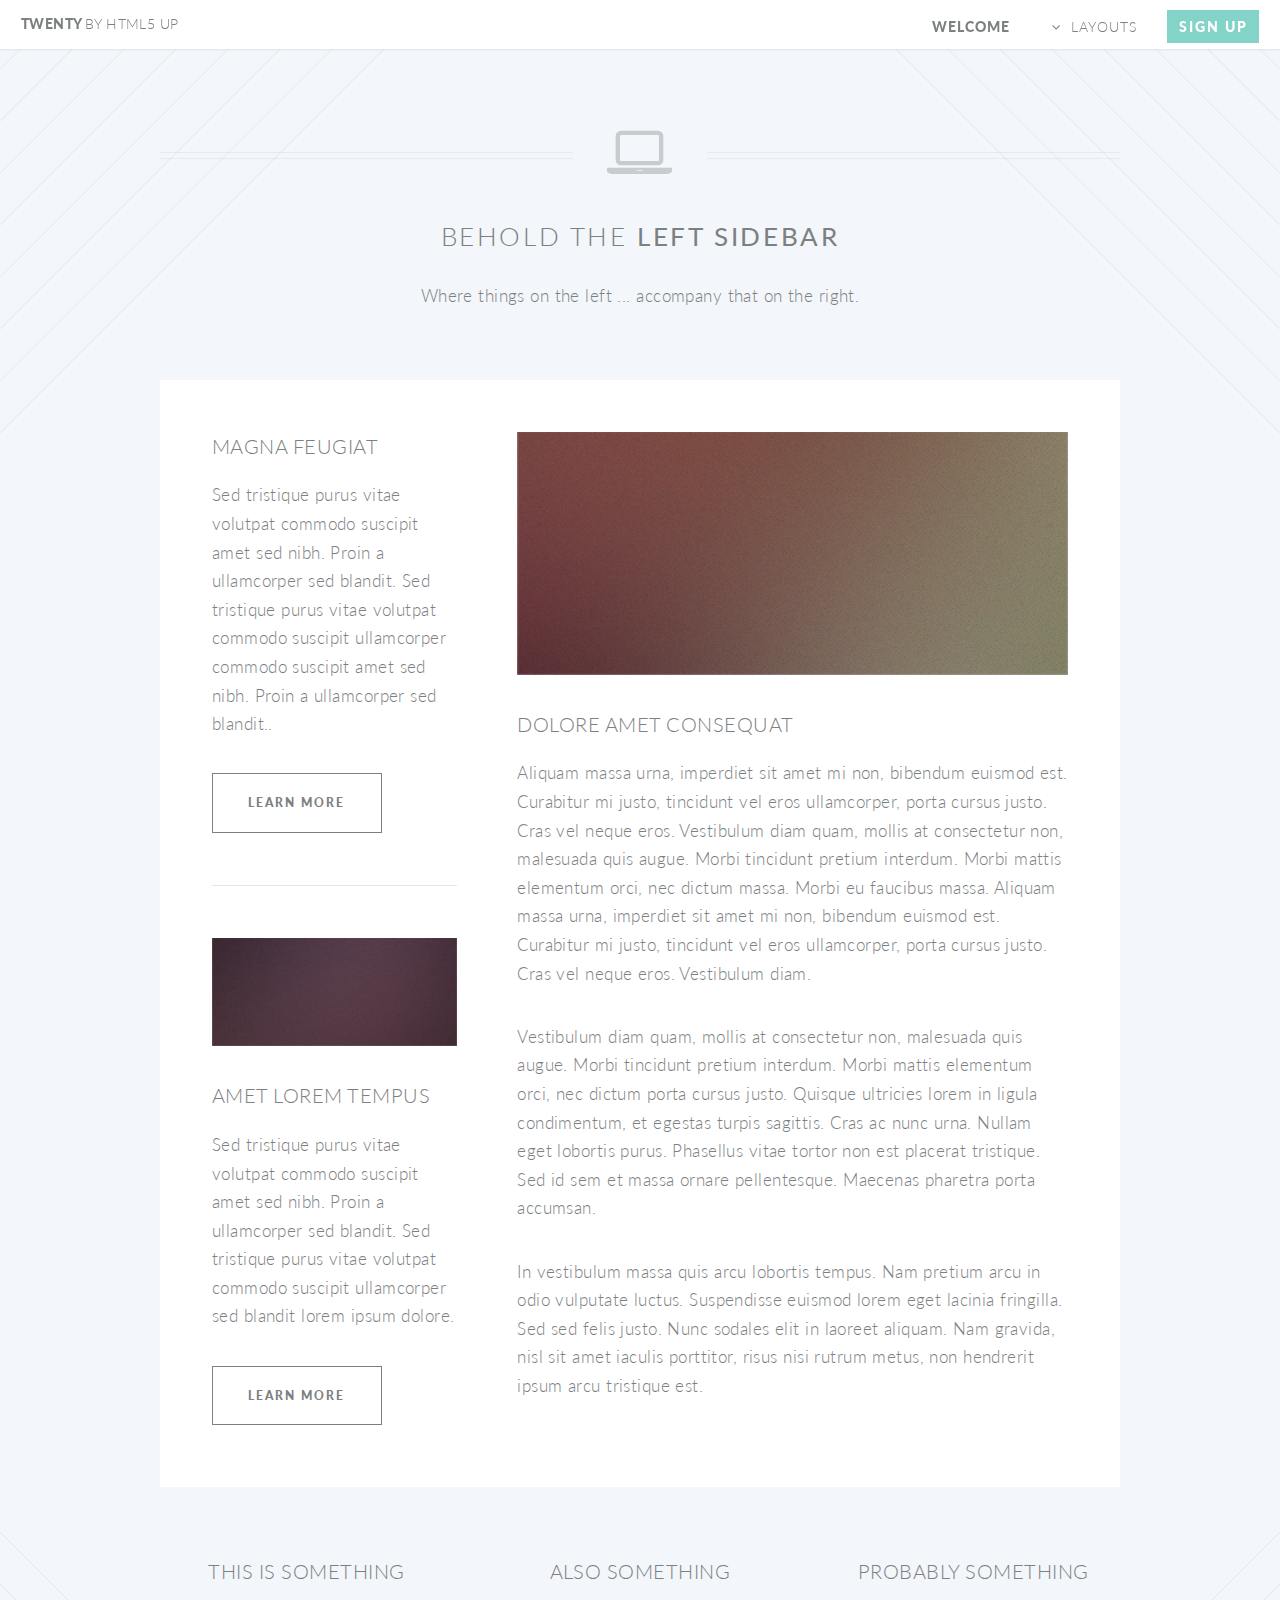
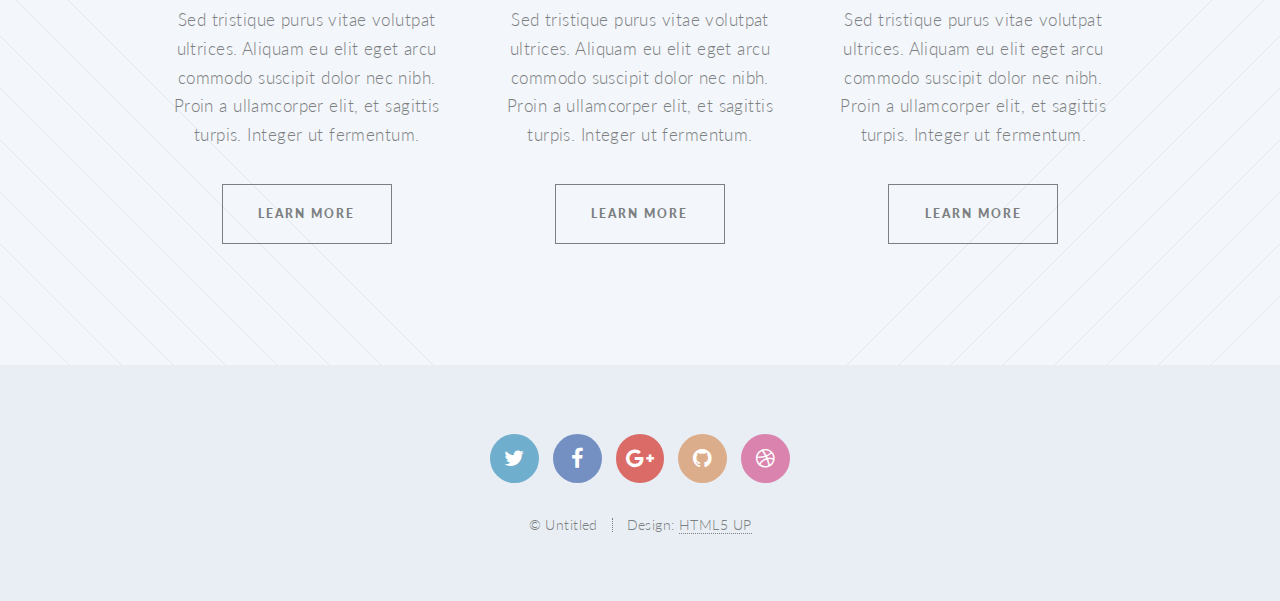
==== left-sidebar.html @ 6ecb7705 "p1" ====
<!DOCTYPE HTML>
<!--
	Twenty by HTML5 UP
	html5up.net | @ajlkn
	Free for personal and commercial use under the CCA 3.0 license (html5up.net/license)
-->
<html>
	<head>
		<title>Left Sidebar - Twenty by HTML5 UP</title>
		<meta charset="utf-8" />
		<meta name="viewport" content="width=device-width, initial-scale=1" />
		<!--[if lte IE 8]><script src="assets/js/ie/html5shiv.js"></script><![endif]-->
		<link rel="stylesheet" href="assets/css/main.css" />
		<!--[if lte IE 8]><link rel="stylesheet" href="assets/css/ie8.css" /><![endif]-->
		<!--[if lte IE 9]><link rel="stylesheet" href="assets/css/ie9.css" /><![endif]-->
	</head>
	<body class="left-sidebar">
		<div id="page-wrapper">

			<!-- Header -->
				<header id="header">
					<h1 id="logo"><a href="index.html">Twenty <span>by HTML5 UP</span></a></h1>
					<nav id="nav">
						<ul>
							<li class="current"><a href="index.html">Welcome</a></li>
							<li class="submenu">
								<a href="#">Layouts</a>
								<ul>
									<li><a href="left-sidebar.html">Left Sidebar</a></li>
									<li><a href="right-sidebar.html">Right Sidebar</a></li>
									<li><a href="no-sidebar.html">No Sidebar</a></li>
									<li><a href="contact.html">Contact</a></li>
									<li class="submenu">
										<a href="#">Submenu</a>
										<ul>
											<li><a href="#">Dolore Sed</a></li>
											<li><a href="#">Consequat</a></li>
											<li><a href="#">Lorem Magna</a></li>
											<li><a href="#">Sed Magna</a></li>
											<li><a href="#">Ipsum Nisl</a></li>
										</ul>
									</li>
								</ul>
							</li>
							<li><a href="#" class="button special">Sign Up</a></li>
						</ul>
					</nav>
				</header>

			<!-- Main -->
				<article id="main">

					<header class="special container">
						<span class="icon fa-laptop"></span>
						<h2><!--[-->Behold the<!--]--> <strong><!--[-->Left Sidebar<!--]--></strong></h2>
						<p><!--[-->Where things on the left ... accompany that on the right.<!--]--></p>
					</header>

					<!-- One -->
						<section class="wrapper style4 container">

							<div class="row 150%">
								<div class="4u 12u(narrower)">

									<!-- Sidebar -->
										<div class="sidebar">
											<section>
												<header>
													<h3>Magna Feugiat</h3>
												</header>
												<p>Sed tristique purus vitae volutpat commodo suscipit amet sed nibh. Proin a ullamcorper sed blandit. Sed tristique purus vitae volutpat commodo suscipit ullamcorper commodo suscipit amet sed nibh. Proin a ullamcorper sed blandit..</p>
												<footer>
													<ul class="buttons">
														<li><a href="#" class="button small">Learn More</a></li>
													</ul>
												</footer>
											</section>

											<section>
												<a href="#" class="image featured"><img src="images/pic03.jpg" alt="" /></a>
												<header>
													<h3>Amet Lorem Tempus</h3>
												</header>
												<p>Sed tristique purus vitae volutpat commodo suscipit amet sed nibh. Proin a ullamcorper sed blandit. Sed tristique purus vitae volutpat commodo suscipit ullamcorper sed blandit lorem ipsum dolore.</p>
												<footer>
													<ul class="buttons">
														<li><a href="#" class="button small">Learn More</a></li>
													</ul>
												</footer>
											</section>
										</div>

								</div>
								<div class="8u 12u(narrower) important(narrower)">

									<!-- Content -->
										<div class="content">
											<section>
												<a href="#" class="image featured"><img src="images/pic02.jpg" alt="" /></a>
												<header>
													<h3>Dolore Amet Consequat</h3>
												</header>
												<p>Aliquam massa urna, imperdiet sit amet mi non, bibendum euismod est. Curabitur mi justo, tincidunt vel eros ullamcorper, porta cursus justo. Cras vel neque eros. Vestibulum diam quam, mollis at consectetur non, malesuada quis augue. Morbi tincidunt pretium interdum. Morbi mattis elementum orci, nec dictum massa. Morbi eu faucibus massa. Aliquam massa urna, imperdiet sit amet mi non, bibendum euismod est. Curabitur mi justo, tincidunt vel eros ullamcorper, porta cursus justo. Cras vel neque eros. Vestibulum diam.</p>
												<p>Vestibulum diam quam, mollis at consectetur non, malesuada quis augue. Morbi tincidunt pretium interdum. Morbi mattis elementum orci, nec dictum porta cursus justo. Quisque ultricies lorem in ligula condimentum, et egestas turpis sagittis. Cras ac nunc urna. Nullam eget lobortis purus. Phasellus vitae tortor non est placerat tristique. Sed id sem et massa ornare pellentesque. Maecenas pharetra porta accumsan. </p>
												<p>In vestibulum massa quis arcu lobortis tempus. Nam pretium arcu in odio vulputate luctus. Suspendisse euismod lorem eget lacinia fringilla. Sed sed felis justo. Nunc sodales elit in laoreet aliquam. Nam gravida, nisl sit amet iaculis porttitor, risus nisi rutrum metus, non hendrerit ipsum arcu tristique est.</p>
											</section>
										</div>

								</div>
							</div>
						</section>

					<!-- Two -->
						<section class="wrapper style1 container special">
							<div class="row">
								<div class="4u 12u(narrower)">

									<section>
										<header>
											<h3><!--[-->This is Something<!--]--></h3>
										</header>
										<p>Sed tristique purus vitae volutpat ultrices. Aliquam eu elit eget arcu commodo suscipit dolor nec nibh. Proin a ullamcorper elit, et sagittis turpis. Integer ut fermentum.</p>
										<footer>
											<ul class="buttons">
												<li><a href="#" class="button small">Learn More</a></li>
											</ul>
										</footer>
									</section>

								</div>
								<div class="4u 12u(narrower)">

									<section>
										<header>
											<h3><!--[-->Also Something<!--]--></h3>
										</header>
										<p>Sed tristique purus vitae volutpat ultrices. Aliquam eu elit eget arcu commodo suscipit dolor nec nibh. Proin a ullamcorper elit, et sagittis turpis. Integer ut fermentum.</p>
										<footer>
											<ul class="buttons">
												<li><a href="#" class="button small">Learn More</a></li>
											</ul>
										</footer>
									</section>

								</div>
								<div class="4u 12u(narrower)">

									<section>
										<header>
											<h3><!--[-->Probably Something<!--]--></h3>
										</header>
										<p>Sed tristique purus vitae volutpat ultrices. Aliquam eu elit eget arcu commodo suscipit dolor nec nibh. Proin a ullamcorper elit, et sagittis turpis. Integer ut fermentum.</p>
										<footer>
											<ul class="buttons">
												<li><a href="#" class="button small">Learn More</a></li>
											</ul>
										</footer>
									</section>

								</div>
							</div>
						</section>

				</article>

			<!-- Footer -->
				<footer id="footer">

					<ul class="icons">
						<li><a href="#" class="icon circle fa-twitter"><span class="label">Twitter</span></a></li>
						<li><a href="#" class="icon circle fa-facebook"><span class="label">Facebook</span></a></li>
						<li><a href="#" class="icon circle fa-google-plus"><span class="label">Google+</span></a></li>
						<li><a href="#" class="icon circle fa-github"><span class="label">Github</span></a></li>
						<li><a href="#" class="icon circle fa-dribbble"><span class="label">Dribbble</span></a></li>
					</ul>

					<ul class="copyright">
						<li>&copy; Untitled</li><li>Design: <a href="http://html5up.net">HTML5 UP</a></li>
					</ul>

				</footer>

		</div>

		<!-- Scripts -->
			<script src="assets/js/jquery.min.js"></script>
			<script src="assets/js/jquery.dropotron.min.js"></script>
			<script src="assets/js/jquery.scrolly.min.js"></script>
			<script src="assets/js/jquery.scrollgress.min.js"></script>
			<script src="assets/js/skel.min.js"></script>
			<script src="assets/js/util.js"></script>
			<!--[if lte IE 8]><script src="assets/js/ie/respond.min.js"></script><![endif]-->
			<script src="assets/js/main.js"></script>

	</body>
</html>
---- assets/css/main.css ----
@import url("font-awesome.min.css");
@import url("https://fonts.googleapis.com/css?family=Lato:300,400,900");

/*
	Twenty by HTML5 UP
	html5up.net | @ajlkn
	Free for personal and commercial use under the CCA 3.0 license (html5up.net/license)
*/

/* Reset */

	html, body, div, span, applet, object, iframe, h1, h2, h3, h4, h5, h6, p, blockquote, pre, a, abbr, acronym, address, big, cite, code, del, dfn, em, img, ins, kbd, q, s, samp, small, strike, strong, sub, sup, tt, var, b, u, i, center, dl, dt, dd, ol, ul, li, fieldset, form, label, legend, table, caption, tbody, tfoot, thead, tr, th, td, article, aside, canvas, details, embed, figure, figcaption, footer, header, hgroup, menu, nav, output, ruby, section, summary, time, mark, audio, video {
		margin: 0;
		padding: 0;
		border: 0;
		font-size: 100%;
		font: inherit;
		vertical-align: baseline;
	}

	article, aside, details, figcaption, figure, footer, header, hgroup, menu, nav, section {
		display: block;
	}

	body {
		line-height: 1;
	}

	ol, ul {
		list-style: none;
	}

	blockquote, q {
		quotes: none;
	}

	blockquote:before, blockquote:after, q:before, q:after {
		content: '';
		content: none;
	}

	table {
		border-collapse: collapse;
		border-spacing: 0;
	}

	body {
		-webkit-text-size-adjust: none;
	}

/* Box Model */

	*, *:before, *:after {
		-moz-box-sizing: border-box;
		-webkit-box-sizing: border-box;
		box-sizing: border-box;
	}

/* Containers */

	.container {
		margin-left: auto;
		margin-right: auto;
	}

	.container.\31 25\25 {
		width: 100%;
		max-width: 1750px;
		min-width: 1400px;
	}

	.container.\37 5\25 {
		width: 1050px;
	}

	.container.\35 0\25 {
		width: 700px;
	}

	.container.\32 5\25 {
		width: 350px;
	}

	.container {
		width: 1400px;
	}

	@media screen and (max-width: 1680px) {

		.container.\31 25\25 {
			width: 100%;
			max-width: 1500px;
			min-width: 1200px;
		}

		.container.\37 5\25 {
			width: 900px;
		}

		.container.\35 0\25 {
			width: 600px;
		}

		.container.\32 5\25 {
			width: 300px;
		}

		.container {
			width: 1200px;
		}

	}

	@media screen and (max-width: 1280px) {

		.container.\31 25\25 {
			width: 100%;
			max-width: 1200px;
			min-width: 960px;
		}

		.container.\37 5\25 {
			width: 720px;
		}

		.container.\35 0\25 {
			width: 480px;
		}

		.container.\32 5\25 {
			width: 240px;
		}

		.container {
			width: 960px;
		}

	}

	@media screen and (max-width: 980px) {

		.container.\31 25\25 {
			width: 100%;
			max-width: 118.75%;
			min-width: 95%;
		}

		.container.\37 5\25 {
			width: 71.25%;
		}

		.container.\35 0\25 {
			width: 47.5%;
		}

		.container.\32 5\25 {
			width: 23.75%;
		}

		.container {
			width: 95%;
		}

	}

	@media screen and (max-width: 840px) {

		.container.\31 25\25 {
			width: 100%;
			max-width: 118.75%;
			min-width: 95%;
		}

		.container.\37 5\25 {
			width: 71.25%;
		}

		.container.\35 0\25 {
			width: 47.5%;
		}

		.container.\32 5\25 {
			width: 23.75%;
		}

		.container {
			width: 95% !important;
		}

	}

	@media screen and (max-width: 736px) {

		.container.\31 25\25 {
			width: 100%;
			max-width: 125%;
			min-width: 100%;
		}

		.container.\37 5\25 {
			width: 75%;
		}

		.container.\35 0\25 {
			width: 50%;
		}

		.container.\32 5\25 {
			width: 25%;
		}

		.container {
			width: 100% !important;
		}

	}

/* Grid */

	.row {
		border-bottom: solid 1px transparent;
		-moz-box-sizing: border-box;
		-webkit-box-sizing: border-box;
		box-sizing: border-box;
	}

	.row > * {
		float: left;
		-moz-box-sizing: border-box;
		-webkit-box-sizing: border-box;
		box-sizing: border-box;
	}

	.row:after, .row:before {
		content: '';
		display: block;
		clear: both;
		height: 0;
	}

	.row.uniform > * > :first-child {
		margin-top: 0;
	}

	.row.uniform > * > :last-child {
		margin-bottom: 0;
	}

	.row.\30 \25 > * {
		padding: 0px 0 0 0px;
	}

	.row.\30 \25 {
		margin: 0px 0 -1px 0px;
	}

	.row.uniform.\30 \25 > * {
		padding: 0px 0 0 0px;
	}

	.row.uniform.\30 \25 {
		margin: 0px 0 -1px 0px;
	}

	.row > * {
		padding: 50px 0 0 50px;
	}

	.row {
		margin: -50px 0 -1px -50px;
	}

	.row.uniform > * {
		padding: 50px 0 0 50px;
	}

	.row.uniform {
		margin: -50px 0 -1px -50px;
	}

	.row.\32 00\25 > * {
		padding: 100px 0 0 100px;
	}

	.row.\32 00\25 {
		margin: -100px 0 -1px -100px;
	}

	.row.uniform.\32 00\25 > * {
		padding: 100px 0 0 100px;
	}

	.row.uniform.\32 00\25 {
		margin: -100px 0 -1px -100px;
	}

	.row.\31 50\25 > * {
		padding: 75px 0 0 75px;
	}

	.row.\31 50\25 {
		margin: -75px 0 -1px -75px;
	}

	.row.uniform.\31 50\25 > * {
		padding: 75px 0 0 75px;
	}

	.row.uniform.\31 50\25 {
		margin: -75px 0 -1px -75px;
	}

	.row.\35 0\25 > * {
		padding: 25px 0 0 25px;
	}

	.row.\35 0\25 {
		margin: -25px 0 -1px -25px;
	}

	.row.uniform.\35 0\25 > * {
		padding: 25px 0 0 25px;
	}

	.row.uniform.\35 0\25 {
		margin: -25px 0 -1px -25px;
	}

	.row.\32 5\25 > * {
		padding: 12.5px 0 0 12.5px;
	}

	.row.\32 5\25 {
		margin: -12.5px 0 -1px -12.5px;
	}

	.row.uniform.\32 5\25 > * {
		padding: 12.5px 0 0 12.5px;
	}

	.row.uniform.\32 5\25 {
		margin: -12.5px 0 -1px -12.5px;
	}

	.\31 2u, .\31 2u\24 {
		width: 100%;
		clear: none;
		margin-left: 0;
	}

	.\31 1u, .\31 1u\24 {
		width: 91.6666666667%;
		clear: none;
		margin-left: 0;
	}

	.\31 0u, .\31 0u\24 {
		width: 83.3333333333%;
		clear: none;
		margin-left: 0;
	}

	.\39 u, .\39 u\24 {
		width: 75%;
		clear: none;
		margin-left: 0;
	}

	.\38 u, .\38 u\24 {
		width: 66.6666666667%;
		clear: none;
		margin-left: 0;
	}

	.\37 u, .\37 u\24 {
		width: 58.3333333333%;
		clear: none;
		margin-left: 0;
	}

	.\36 u, .\36 u\24 {
		width: 50%;
		clear: none;
		margin-left: 0;
	}

	.\35 u, .\35 u\24 {
		width: 41.6666666667%;
		clear: none;
		margin-left: 0;
	}

	.\34 u, .\34 u\24 {
		width: 33.3333333333%;
		clear: none;
		margin-left: 0;
	}

	.\33 u, .\33 u\24 {
		width: 25%;
		clear: none;
		margin-left: 0;
	}

	.\32 u, .\32 u\24 {
		width: 16.6666666667%;
		clear: none;
		margin-left: 0;
	}

	.\31 u, .\31 u\24 {
		width: 8.3333333333%;
		clear: none;
		margin-left: 0;
	}

	.\31 2u\24 + *,
	.\31 1u\24 + *,
	.\31 0u\24 + *,
	.\39 u\24 + *,
	.\38 u\24 + *,
	.\37 u\24 + *,
	.\36 u\24 + *,
	.\35 u\24 + *,
	.\34 u\24 + *,
	.\33 u\24 + *,
	.\32 u\24 + *,
	.\31 u\24 + * {
		clear: left;
	}

	.\-11u {
		margin-left: 91.66667%;
	}

	.\-10u {
		margin-left: 83.33333%;
	}

	.\-9u {
		margin-left: 75%;
	}

	.\-8u {
		margin-left: 66.66667%;
	}

	.\-7u {
		margin-left: 58.33333%;
	}

	.\-6u {
		margin-left: 50%;
	}

	.\-5u {
		margin-left: 41.66667%;
	}

	.\-4u {
		margin-left: 33.33333%;
	}

	.\-3u {
		margin-left: 25%;
	}

	.\-2u {
		margin-left: 16.66667%;
	}

	.\-1u {
		margin-left: 8.33333%;
	}

	@media screen and (max-width: 1680px) {

		.row > * {
			padding: 40px 0 0 40px;
		}

		.row {
			margin: -40px 0 -1px -40px;
		}

		.row.uniform > * {
			padding: 40px 0 0 40px;
		}

		.row.uniform {
			margin: -40px 0 -1px -40px;
		}

		.row.\32 00\25 > * {
			padding: 80px 0 0 80px;
		}

		.row.\32 00\25 {
			margin: -80px 0 -1px -80px;
		}

		.row.uniform.\32 00\25 > * {
			padding: 80px 0 0 80px;
		}

		.row.uniform.\32 00\25 {
			margin: -80px 0 -1px -80px;
		}

		.row.\31 50\25 > * {
			padding: 60px 0 0 60px;
		}

		.row.\31 50\25 {
			margin: -60px 0 -1px -60px;
		}

		.row.uniform.\31 50\25 > * {
			padding: 60px 0 0 60px;
		}

		.row.uniform.\31 50\25 {
			margin: -60px 0 -1px -60px;
		}

		.row.\35 0\25 > * {
			padding: 20px 0 0 20px;
		}

		.row.\35 0\25 {
			margin: -20px 0 -1px -20px;
		}

		.row.uniform.\35 0\25 > * {
			padding: 20px 0 0 20px;
		}

		.row.uniform.\35 0\25 {
			margin: -20px 0 -1px -20px;
		}

		.row.\32 5\25 > * {
			padding: 10px 0 0 10px;
		}

		.row.\32 5\25 {
			margin: -10px 0 -1px -10px;
		}

		.row.uniform.\32 5\25 > * {
			padding: 10px 0 0 10px;
		}

		.row.uniform.\32 5\25 {
			margin: -10px 0 -1px -10px;
		}

		.\31 2u\28wide\29, .\31 2u\24\28wide\29 {
			width: 100%;
			clear: none;
			margin-left: 0;
		}

		.\31 1u\28wide\29, .\31 1u\24\28wide\29 {
			width: 91.6666666667%;
			clear: none;
			margin-left: 0;
		}

		.\31 0u\28wide\29, .\31 0u\24\28wide\29 {
			width: 83.3333333333%;
			clear: none;
			margin-left: 0;
		}

		.\39 u\28wide\29, .\39 u\24\28wide\29 {
			width: 75%;
			clear: none;
			margin-left: 0;
		}

		.\38 u\28wide\29, .\38 u\24\28wide\29 {
			width: 66.6666666667%;
			clear: none;
			margin-left: 0;
		}

		.\37 u\28wide\29, .\37 u\24\28wide\29 {
			width: 58.3333333333%;
			clear: none;
			margin-left: 0;
		}

		.\36 u\28wide\29, .\36 u\24\28wide\29 {
			width: 50%;
			clear: none;
			margin-left: 0;
		}

		.\35 u\28wide\29, .\35 u\24\28wide\29 {
			width: 41.6666666667%;
			clear: none;
			margin-left: 0;
		}

		.\34 u\28wide\29, .\34 u\24\28wide\29 {
			width: 33.3333333333%;
			clear: none;
			margin-left: 0;
		}

		.\33 u\28wide\29, .\33 u\24\28wide\29 {
			width: 25%;
			clear: none;
			margin-left: 0;
		}

		.\32 u\28wide\29, .\32 u\24\28wide\29 {
			width: 16.6666666667%;
			clear: none;
			margin-left: 0;
		}

		.\31 u\28wide\29, .\31 u\24\28wide\29 {
			width: 8.3333333333%;
			clear: none;
			margin-left: 0;
		}

		.\31 2u\24\28wide\29 + *,
		.\31 1u\24\28wide\29 + *,
		.\31 0u\24\28wide\29 + *,
		.\39 u\24\28wide\29 + *,
		.\38 u\24\28wide\29 + *,
		.\37 u\24\28wide\29 + *,
		.\36 u\24\28wide\29 + *,
		.\35 u\24\28wide\29 + *,
		.\34 u\24\28wide\29 + *,
		.\33 u\24\28wide\29 + *,
		.\32 u\24\28wide\29 + *,
		.\31 u\24\28wide\29 + * {
			clear: left;
		}

		.\-11u\28wide\29 {
			margin-left: 91.66667%;
		}

		.\-10u\28wide\29 {
			margin-left: 83.33333%;
		}

		.\-9u\28wide\29 {
			margin-left: 75%;
		}

		.\-8u\28wide\29 {
			margin-left: 66.66667%;
		}

		.\-7u\28wide\29 {
			margin-left: 58.33333%;
		}

		.\-6u\28wide\29 {
			margin-left: 50%;
		}

		.\-5u\28wide\29 {
			margin-left: 41.66667%;
		}

		.\-4u\28wide\29 {
			margin-left: 33.33333%;
		}

		.\-3u\28wide\29 {
			margin-left: 25%;
		}

		.\-2u\28wide\29 {
			margin-left: 16.66667%;
		}

		.\-1u\28wide\29 {
			margin-left: 8.33333%;
		}

	}

	@media screen and (max-width: 1280px) {

		.row > * {
			padding: 40px 0 0 40px;
		}

		.row {
			margin: -40px 0 -1px -40px;
		}

		.row.uniform > * {
			padding: 40px 0 0 40px;
		}

		.row.uniform {
			margin: -40px 0 -1px -40px;
		}

		.row.\32 00\25 > * {
			padding: 80px 0 0 80px;
		}

		.row.\32 00\25 {
			margin: -80px 0 -1px -80px;
		}

		.row.uniform.\32 00\25 > * {
			padding: 80px 0 0 80px;
		}

		.row.uniform.\32 00\25 {
			margin: -80px 0 -1px -80px;
		}

		.row.\31 50\25 > * {
			padding: 60px 0 0 60px;
		}

		.row.\31 50\25 {
			margin: -60px 0 -1px -60px;
		}

		.row.uniform.\31 50\25 > * {
			padding: 60px 0 0 60px;
		}

		.row.uniform.\31 50\25 {
			margin: -60px 0 -1px -60px;
		}

		.row.\35 0\25 > * {
			padding: 20px 0 0 20px;
		}

		.row.\35 0\25 {
			margin: -20px 0 -1px -20px;
		}

		.row.uniform.\35 0\25 > * {
			padding: 20px 0 0 20px;
		}

		.row.uniform.\35 0\25 {
			margin: -20px 0 -1px -20px;
		}

		.row.\32 5\25 > * {
			padding: 10px 0 0 10px;
		}

		.row.\32 5\25 {
			margin: -10px 0 -1px -10px;
		}

		.row.uniform.\32 5\25 > * {
			padding: 10px 0 0 10px;
		}

		.row.uniform.\32 5\25 {
			margin: -10px 0 -1px -10px;
		}

		.\31 2u\28normal\29, .\31 2u\24\28normal\29 {
			width: 100%;
			clear: none;
			margin-left: 0;
		}

		.\31 1u\28normal\29, .\31 1u\24\28normal\29 {
			width: 91.6666666667%;
			clear: none;
			margin-left: 0;
		}

		.\31 0u\28normal\29, .\31 0u\24\28normal\29 {
			width: 83.3333333333%;
			clear: none;
			margin-left: 0;
		}

		.\39 u\28normal\29, .\39 u\24\28normal\29 {
			width: 75%;
			clear: none;
			margin-left: 0;
		}

		.\38 u\28normal\29, .\38 u\24\28normal\29 {
			width: 66.6666666667%;
			clear: none;
			margin-left: 0;
		}

		.\37 u\28normal\29, .\37 u\24\28normal\29 {
			width: 58.3333333333%;
			clear: none;
			margin-left: 0;
		}

		.\36 u\28normal\29, .\36 u\24\28normal\29 {
			width: 50%;
			clear: none;
			margin-left: 0;
		}

		.\35 u\28normal\29, .\35 u\24\28normal\29 {
			width: 41.6666666667%;
			clear: none;
			margin-left: 0;
		}

		.\34 u\28normal\29, .\34 u\24\28normal\29 {
			width: 33.3333333333%;
			clear: none;
			margin-left: 0;
		}

		.\33 u\28normal\29, .\33 u\24\28normal\29 {
			width: 25%;
			clear: none;
			margin-left: 0;
		}

		.\32 u\28normal\29, .\32 u\24\28normal\29 {
			width: 16.6666666667%;
			clear: none;
			margin-left: 0;
		}

		.\31 u\28normal\29, .\31 u\24\28normal\29 {
			width: 8.3333333333%;
			clear: none;
			margin-left: 0;
		}

		.\31 2u\24\28normal\29 + *,
		.\31 1u\24\28normal\29 + *,
		.\31 0u\24\28normal\29 + *,
		.\39 u\24\28normal\29 + *,
		.\38 u\24\28normal\29 + *,
		.\37 u\24\28normal\29 + *,
		.\36 u\24\28normal\29 + *,
		.\35 u\24\28normal\29 + *,
		.\34 u\24\28normal\29 + *,
		.\33 u\24\28normal\29 + *,
		.\32 u\24\28normal\29 + *,
		.\31 u\24\28normal\29 + * {
			clear: left;
		}

		.\-11u\28normal\29 {
			margin-left: 91.66667%;
		}

		.\-10u\28normal\29 {
			margin-left: 83.33333%;
		}

		.\-9u\28normal\29 {
			margin-left: 75%;
		}

		.\-8u\28normal\29 {
			margin-left: 66.66667%;
		}

		.\-7u\28normal\29 {
			margin-left: 58.33333%;
		}

		.\-6u\28normal\29 {
			margin-left: 50%;
		}

		.\-5u\28normal\29 {
			margin-left: 41.66667%;
		}

		.\-4u\28normal\29 {
			margin-left: 33.33333%;
		}

		.\-3u\28normal\29 {
			margin-left: 25%;
		}

		.\-2u\28normal\29 {
			margin-left: 16.66667%;
		}

		.\-1u\28normal\29 {
			margin-left: 8.33333%;
		}

	}

	@media screen and (max-width: 980px) {

		.row > * {
			padding: 30px 0 0 30px;
		}

		.row {
			margin: -30px 0 -1px -30px;
		}

		.row.uniform > * {
			padding: 30px 0 0 30px;
		}

		.row.uniform {
			margin: -30px 0 -1px -30px;
		}

		.row.\32 00\25 > * {
			padding: 60px 0 0 60px;
		}

		.row.\32 00\25 {
			margin: -60px 0 -1px -60px;
		}

		.row.uniform.\32 00\25 > * {
			padding: 60px 0 0 60px;
		}

		.row.uniform.\32 00\25 {
			margin: -60px 0 -1px -60px;
		}

		.row.\31 50\25 > * {
			padding: 45px 0 0 45px;
		}

		.row.\31 50\25 {
			margin: -45px 0 -1px -45px;
		}

		.row.uniform.\31 50\25 > * {
			padding: 45px 0 0 45px;
		}

		.row.uniform.\31 50\25 {
			margin: -45px 0 -1px -45px;
		}

		.row.\35 0\25 > * {
			padding: 15px 0 0 15px;
		}

		.row.\35 0\25 {
			margin: -15px 0 -1px -15px;
		}

		.row.uniform.\35 0\25 > * {
			padding: 15px 0 0 15px;
		}

		.row.uniform.\35 0\25 {
			margin: -15px 0 -1px -15px;
		}

		.row.\32 5\25 > * {
			padding: 7.5px 0 0 7.5px;
		}

		.row.\32 5\25 {
			margin: -7.5px 0 -1px -7.5px;
		}

		.row.uniform.\32 5\25 > * {
			padding: 7.5px 0 0 7.5px;
		}

		.row.uniform.\32 5\25 {
			margin: -7.5px 0 -1px -7.5px;
		}

		.\31 2u\28narrow\29, .\31 2u\24\28narrow\29 {
			width: 100%;
			clear: none;
			margin-left: 0;
		}

		.\31 1u\28narrow\29, .\31 1u\24\28narrow\29 {
			width: 91.6666666667%;
			clear: none;
			margin-left: 0;
		}

		.\31 0u\28narrow\29, .\31 0u\24\28narrow\29 {
			width: 83.3333333333%;
			clear: none;
			margin-left: 0;
		}

		.\39 u\28narrow\29, .\39 u\24\28narrow\29 {
			width: 75%;
			clear: none;
			margin-left: 0;
		}

		.\38 u\28narrow\29, .\38 u\24\28narrow\29 {
			width: 66.6666666667%;
			clear: none;
			margin-left: 0;
		}

		.\37 u\28narrow\29, .\37 u\24\28narrow\29 {
			width: 58.3333333333%;
			clear: none;
			margin-left: 0;
		}

		.\36 u\28narrow\29, .\36 u\24\28narrow\29 {
			width: 50%;
			clear: none;
			margin-left: 0;
		}

		.\35 u\28narrow\29, .\35 u\24\28narrow\29 {
			width: 41.6666666667%;
			clear: none;
			margin-left: 0;
		}

		.\34 u\28narrow\29, .\34 u\24\28narrow\29 {
			width: 33.3333333333%;
			clear: none;
			margin-left: 0;
		}

		.\33 u\28narrow\29, .\33 u\24\28narrow\29 {
			width: 25%;
			clear: none;
			margin-left: 0;
		}

		.\32 u\28narrow\29, .\32 u\24\28narrow\29 {
			width: 16.6666666667%;
			clear: none;
			margin-left: 0;
		}

		.\31 u\28narrow\29, .\31 u\24\28narrow\29 {
			width: 8.3333333333%;
			clear: none;
			margin-left: 0;
		}

		.\31 2u\24\28narrow\29 + *,
		.\31 1u\24\28narrow\29 + *,
		.\31 0u\24\28narrow\29 + *,
		.\39 u\24\28narrow\29 + *,
		.\38 u\24\28narrow\29 + *,
		.\37 u\24\28narrow\29 + *,
		.\36 u\24\28narrow\29 + *,
		.\35 u\24\28narrow\29 + *,
		.\34 u\24\28narrow\29 + *,
		.\33 u\24\28narrow\29 + *,
		.\32 u\24\28narrow\29 + *,
		.\31 u\24\28narrow\29 + * {
			clear: left;
		}

		.\-11u\28narrow\29 {
			margin-left: 91.66667%;
		}

		.\-10u\28narrow\29 {
			margin-left: 83.33333%;
		}

		.\-9u\28narrow\29 {
			margin-left: 75%;
		}

		.\-8u\28narrow\29 {
			margin-left: 66.66667%;
		}

		.\-7u\28narrow\29 {
			margin-left: 58.33333%;
		}

		.\-6u\28narrow\29 {
			margin-left: 50%;
		}

		.\-5u\28narrow\29 {
			margin-left: 41.66667%;
		}

		.\-4u\28narrow\29 {
			margin-left: 33.33333%;
		}

		.\-3u\28narrow\29 {
			margin-left: 25%;
		}

		.\-2u\28narrow\29 {
			margin-left: 16.66667%;
		}

		.\-1u\28narrow\29 {
			margin-left: 8.33333%;
		}

	}

	@media screen and (max-width: 840px) {

		.row > * {
			padding: 30px 0 0 30px;
		}

		.row {
			margin: -30px 0 -1px -30px;
		}

		.row.uniform > * {
			padding: 30px 0 0 30px;
		}

		.row.uniform {
			margin: -30px 0 -1px -30px;
		}

		.row.\32 00\25 > * {
			padding: 60px 0 0 60px;
		}

		.row.\32 00\25 {
			margin: -60px 0 -1px -60px;
		}

		.row.uniform.\32 00\25 > * {
			padding: 60px 0 0 60px;
		}

		.row.uniform.\32 00\25 {
			margin: -60px 0 -1px -60px;
		}

		.row.\31 50\25 > * {
			padding: 45px 0 0 45px;
		}

		.row.\31 50\25 {
			margin: -45px 0 -1px -45px;
		}

		.row.uniform.\31 50\25 > * {
			padding: 45px 0 0 45px;
		}

		.row.uniform.\31 50\25 {
			margin: -45px 0 -1px -45px;
		}

		.row.\35 0\25 > * {
			padding: 15px 0 0 15px;
		}

		.row.\35 0\25 {
			margin: -15px 0 -1px -15px;
		}

		.row.uniform.\35 0\25 > * {
			padding: 15px 0 0 15px;
		}

		.row.uniform.\35 0\25 {
			margin: -15px 0 -1px -15px;
		}

		.row.\32 5\25 > * {
			padding: 7.5px 0 0 7.5px;
		}

		.row.\32 5\25 {
			margin: -7.5px 0 -1px -7.5px;
		}

		.row.uniform.\32 5\25 > * {
			padding: 7.5px 0 0 7.5px;
		}

		.row.uniform.\32 5\25 {
			margin: -7.5px 0 -1px -7.5px;
		}

		.\31 2u\28narrower\29, .\31 2u\24\28narrower\29 {
			width: 100%;
			clear: none;
			margin-left: 0;
		}

		.\31 1u\28narrower\29, .\31 1u\24\28narrower\29 {
			width: 91.6666666667%;
			clear: none;
			margin-left: 0;
		}

		.\31 0u\28narrower\29, .\31 0u\24\28narrower\29 {
			width: 83.3333333333%;
			clear: none;
			margin-left: 0;
		}

		.\39 u\28narrower\29, .\39 u\24\28narrower\29 {
			width: 75%;
			clear: none;
			margin-left: 0;
		}

		.\38 u\28narrower\29, .\38 u\24\28narrower\29 {
			width: 66.6666666667%;
			clear: none;
			margin-left: 0;
		}

		.\37 u\28narrower\29, .\37 u\24\28narrower\29 {
			width: 58.3333333333%;
			clear: none;
			margin-left: 0;
		}

		.\36 u\28narrower\29, .\36 u\24\28narrower\29 {
			width: 50%;
			clear: none;
			margin-left: 0;
		}

		.\35 u\28narrower\29, .\35 u\24\28narrower\29 {
			width: 41.6666666667%;
			clear: none;
			margin-left: 0;
		}

		.\34 u\28narrower\29, .\34 u\24\28narrower\29 {
			width: 33.3333333333%;
			clear: none;
			margin-left: 0;
		}

		.\33 u\28narrower\29, .\33 u\24\28narrower\29 {
			width: 25%;
			clear: none;
			margin-left: 0;
		}

		.\32 u\28narrower\29, .\32 u\24\28narrower\29 {
			width: 16.6666666667%;
			clear: none;
			margin-left: 0;
		}

		.\31 u\28narrower\29, .\31 u\24\28narrower\29 {
			width: 8.3333333333%;
			clear: none;
			margin-left: 0;
		}

		.\31 2u\24\28narrower\29 + *,
		.\31 1u\24\28narrower\29 + *,
		.\31 0u\24\28narrower\29 + *,
		.\39 u\24\28narrower\29 + *,
		.\38 u\24\28narrower\29 + *,
		.\37 u\24\28narrower\29 + *,
		.\36 u\24\28narrower\29 + *,
		.\35 u\24\28narrower\29 + *,
		.\34 u\24\28narrower\29 + *,
		.\33 u\24\28narrower\29 + *,
		.\32 u\24\28narrower\29 + *,
		.\31 u\24\28narrower\29 + * {
			clear: left;
		}

		.\-11u\28narrower\29 {
			margin-left: 91.66667%;
		}

		.\-10u\28narrower\29 {
			margin-left: 83.33333%;
		}

		.\-9u\28narrower\29 {
			margin-left: 75%;
		}

		.\-8u\28narrower\29 {
			margin-left: 66.66667%;
		}

		.\-7u\28narrower\29 {
			margin-left: 58.33333%;
		}

		.\-6u\28narrower\29 {
			margin-left: 50%;
		}

		.\-5u\28narrower\29 {
			margin-left: 41.66667%;
		}

		.\-4u\28narrower\29 {
			margin-left: 33.33333%;
		}

		.\-3u\28narrower\29 {
			margin-left: 25%;
		}

		.\-2u\28narrower\29 {
			margin-left: 16.66667%;
		}

		.\-1u\28narrower\29 {
			margin-left: 8.33333%;
		}

	}

	@media screen and (max-width: 736px) {

		.row > * {
			padding: 30px 0 0 30px;
		}

		.row {
			margin: -30px 0 -1px -30px;
		}

		.row.uniform > * {
			padding: 30px 0 0 30px;
		}

		.row.uniform {
			margin: -30px 0 -1px -30px;
		}

		.row.\32 00\25 > * {
			padding: 60px 0 0 60px;
		}

		.row.\32 00\25 {
			margin: -60px 0 -1px -60px;
		}

		.row.uniform.\32 00\25 > * {
			padding: 60px 0 0 60px;
		}

		.row.uniform.\32 00\25 {
			margin: -60px 0 -1px -60px;
		}

		.row.\31 50\25 > * {
			padding: 45px 0 0 45px;
		}

		.row.\31 50\25 {
			margin: -45px 0 -1px -45px;
		}

		.row.uniform.\31 50\25 > * {
			padding: 45px 0 0 45px;
		}

		.row.uniform.\31 50\25 {
			margin: -45px 0 -1px -45px;
		}

		.row.\35 0\25 > * {
			padding: 15px 0 0 15px;
		}

		.row.\35 0\25 {
			margin: -15px 0 -1px -15px;
		}

		.row.uniform.\35 0\25 > * {
			padding: 15px 0 0 15px;
		}

		.row.uniform.\35 0\25 {
			margin: -15px 0 -1px -15px;
		}

		.row.\32 5\25 > * {
			padding: 7.5px 0 0 7.5px;
		}

		.row.\32 5\25 {
			margin: -7.5px 0 -1px -7.5px;
		}

		.row.uniform.\32 5\25 > * {
			padding: 7.5px 0 0 7.5px;
		}

		.row.uniform.\32 5\25 {
			margin: -7.5px 0 -1px -7.5px;
		}

		.\31 2u\28mobile\29, .\31 2u\24\28mobile\29 {
			width: 100%;
			clear: none;
			margin-left: 0;
		}

		.\31 1u\28mobile\29, .\31 1u\24\28mobile\29 {
			width: 91.6666666667%;
			clear: none;
			margin-left: 0;
		}

		.\31 0u\28mobile\29, .\31 0u\24\28mobile\29 {
			width: 83.3333333333%;
			clear: none;
			margin-left: 0;
		}

		.\39 u\28mobile\29, .\39 u\24\28mobile\29 {
			width: 75%;
			clear: none;
			margin-left: 0;
		}

		.\38 u\28mobile\29, .\38 u\24\28mobile\29 {
			width: 66.6666666667%;
			clear: none;
			margin-left: 0;
		}

		.\37 u\28mobile\29, .\37 u\24\28mobile\29 {
			width: 58.3333333333%;
			clear: none;
			margin-left: 0;
		}

		.\36 u\28mobile\29, .\36 u\24\28mobile\29 {
			width: 50%;
			clear: none;
			margin-left: 0;
		}

		.\35 u\28mobile\29, .\35 u\24\28mobile\29 {
			width: 41.6666666667%;
			clear: none;
			margin-left: 0;
		}

		.\34 u\28mobile\29, .\34 u\24\28mobile\29 {
			width: 33.3333333333%;
			clear: none;
			margin-left: 0;
		}

		.\33 u\28mobile\29, .\33 u\24\28mobile\29 {
			width: 25%;
			clear: none;
			margin-left: 0;
		}

		.\32 u\28mobile\29, .\32 u\24\28mobile\29 {
			width: 16.6666666667%;
			clear: none;
			margin-left: 0;
		}

		.\31 u\28mobile\29, .\31 u\24\28mobile\29 {
			width: 8.3333333333%;
			clear: none;
			margin-left: 0;
		}

		.\31 2u\24\28mobile\29 + *,
		.\31 1u\24\28mobile\29 + *,
		.\31 0u\24\28mobile\29 + *,
		.\39 u\24\28mobile\29 + *,
		.\38 u\24\28mobile\29 + *,
		.\37 u\24\28mobile\29 + *,
		.\36 u\24\28mobile\29 + *,
		.\35 u\24\28mobile\29 + *,
		.\34 u\24\28mobile\29 + *,
		.\33 u\24\28mobile\29 + *,
		.\32 u\24\28mobile\29 + *,
		.\31 u\24\28mobile\29 + * {
			clear: left;
		}

		.\-11u\28mobile\29 {
			margin-left: 91.66667%;
		}

		.\-10u\28mobile\29 {
			margin-left: 83.33333%;
		}

		.\-9u\28mobile\29 {
			margin-left: 75%;
		}

		.\-8u\28mobile\29 {
			margin-left: 66.66667%;
		}

		.\-7u\28mobile\29 {
			margin-left: 58.33333%;
		}

		.\-6u\28mobile\29 {
			margin-left: 50%;
		}

		.\-5u\28mobile\29 {
			margin-left: 41.66667%;
		}

		.\-4u\28mobile\29 {
			margin-left: 33.33333%;
		}

		.\-3u\28mobile\29 {
			margin-left: 25%;
		}

		.\-2u\28mobile\29 {
			margin-left: 16.66667%;
		}

		.\-1u\28mobile\29 {
			margin-left: 8.33333%;
		}

	}

/* Basic */

	body {
		background: #f3f6fa;
	}

		body.is-loading *, body.is-loading *:before, body.is-loading *:after {
			-moz-animation: none !important;
			-webkit-animation: none !important;
			-ms-animation: none !important;
			animation: none !important;
			-moz-transition: none !important;
			-webkit-transition: none !important;
			-ms-transition: none !important;
			transition: none !important;
		}

	body, input, select, textarea {
		color: #7c8081;
		font-family: 'Lato', sans-serif;
		font-size: 15pt;
		font-weight: 300;
		letter-spacing: 0.025em;
		line-height: 1.75em;
	}

	a {
		-moz-transition: color 0.2s ease-in-out, border-color 0.2s ease-in-out, background-color 0.2s ease-in-out;
		-webkit-transition: color 0.2s ease-in-out, border-color 0.2s ease-in-out, background-color 0.2s ease-in-out;
		-ms-transition: color 0.2s ease-in-out, border-color 0.2s ease-in-out, background-color 0.2s ease-in-out;
		transition: color 0.2s ease-in-out, border-color 0.2s ease-in-out, background-color 0.2s ease-in-out;
		color: #3fb1a3;
		text-decoration: none;
		border-bottom: dotted 1px;
	}

		a:hover {
			border-bottom-color: transparent;
		}

	strong, b {
		font-weight: 400;
	}

	p, ul, ol, dl, table, blockquote {
		margin: 0 0 2em 0;
	}

	h1, h2, h3, h4, h5, h6 {
		color: inherit;
		font-weight: 300;
		line-height: 1.75em;
		margin-bottom: 1em;
		text-transform: uppercase;
	}

		h1 a, h2 a, h3 a, h4 a, h5 a, h6 a {
			color: inherit;
			text-decoration: none;
			border: 0;
		}

	h2 {
		font-size: 1.5em;
		letter-spacing: 0.1em;
	}

	h3 {
		font-size: 1.15em;
		letter-spacing: 0.025em;
	}

	sub {
		font-size: 0.8em;
		position: relative;
		top: 0.5em;
	}

	sup {
		font-size: 0.8em;
		position: relative;
		top: -0.5em;
	}

	hr {
		border-top: solid 1px rgba(124, 128, 129, 0.2);
		border: 0;
		margin-bottom: 1.5em;
	}

	blockquote {
		border-left: solid 0.5em rgba(124, 128, 129, 0.2);
		font-style: italic;
		padding: 1em 0 1em 2em;
	}

/* Section/Article */

	section.special, article.special {
		text-align: center;
	}

	header.major {
		padding-bottom: 2em;
	}

	header.special {
		margin-bottom: 5em;
		padding-top: 7em;
		position: relative;
		text-align: center;
	}

		header.special:before, header.special:after {
			border-bottom: solid 1.5px;
			border-top: solid 1.5px;
			content: '';
			height: 7px;
			opacity: 0.1;
			position: absolute;
			top: 1.75em;
			width: 43%;
		}

		header.special:before {
			left: 0;
		}

		header.special:after {
			right: 0;
		}

		header.special h2 {
			margin-bottom: 0;
		}

		header.special h2 + p {
			margin-bottom: 0;
			padding-top: 1.5em;
		}

		header.special .icon {
			cursor: default;
			height: 7em;
			left: 0;
			position: absolute;
			text-align: center;
			top: 1em;
			width: 100%;
		}

			header.special .icon:before {
				font-size: 3.5em;
				opacity: 0.35;
			}

	footer > :last-child {
		margin-bottom: 0;
	}

	footer.major {
		padding-top: 3em;
	}

/* Form */

	input[type="text"],
	input[type="password"],
	input[type="email"],
	textarea {
		-moz-transition: background-color 0.2s ease-in-out, border-color 0.2s ease-in-out;
		-webkit-transition: background-color 0.2s ease-in-out, border-color 0.2s ease-in-out;
		-ms-transition: background-color 0.2s ease-in-out, border-color 0.2s ease-in-out;
		transition: background-color 0.2s ease-in-out, border-color 0.2s ease-in-out;
		-moz-appearance: none;
		-webkit-appearance: none;
		-ms-appearance: none;
		appearance: none;
		background: none;
		border: solid 1px rgba(124, 128, 129, 0.2);
		color: inherit;
		display: block;
		padding: 0.75em;
		text-decoration: none;
		width: 100%;
		outline: 0;
	}

		input[type="text"]:focus,
		input[type="password"]:focus,
		input[type="email"]:focus,
		textarea:focus {
			border-color: #83d3c9;
		}

	input[type="text"],
	input[type="password"],
	input[type="email"] {
		line-height: 1em;
	}

	::-webkit-input-placeholder {
		color: inherit;
		opacity: 0.5;
		position: relative;
		top: 3px;
	}

	:-moz-placeholder {
		color: inherit;
		opacity: 0.5;
	}

	::-moz-placeholder {
		color: inherit;
		opacity: 0.5;
	}

	:-ms-input-placeholder {
		color: inherit;
		opacity: 0.5;
	}

	.formerize-placeholder {
		color: rgba(124, 128, 129, 0.5) !important;
	}

/* Image */

	.image {
		border: 0;
		position: relative;
	}

		.image:before {
			background: url("images/overlay.png");
			content: '';
			height: 100%;
			left: 0;
			position: absolute;
			top: 0;
			width: 100%;
		}

		.image.fit {
			display: block;
		}

			.image.fit img {
				display: block;
				width: 100%;
			}

		.image.featured {
			display: block;
			margin: 0 0 2em 0;
		}

			.image.featured img {
				display: block;
				width: 100%;
			}

/* Icon */

	.icon {
		text-decoration: none;
		position: relative;
	}

		.icon:before {
			-moz-osx-font-smoothing: grayscale;
			-webkit-font-smoothing: antialiased;
			font-family: FontAwesome;
			font-style: normal;
			font-weight: normal;
			text-transform: none !important;
		}

		.icon.circle {
			-moz-transition: all 0.2s ease-in-out;
			-webkit-transition: all 0.2s ease-in-out;
			-ms-transition: all 0.2s ease-in-out;
			transition: all 0.2s ease-in-out;
			border: 0;
			border-radius: 100%;
			display: inline-block;
			font-size: 1.25em;
			height: 2.25em;
			left: 0;
			line-height: 2.25em;
			text-align: center;
			text-decoration: none;
			top: 0;
			width: 2.25em;
		}

			.icon.circle:hover {
				top: -0.2em;
			}

			.icon.circle.fa-twitter {
				background: #70aecd;
				color: #fff;
			}

				.icon.circle.fa-twitter:hover {
					background: #7fb7d2;
				}

			.icon.circle.fa-facebook {
				background: #7490c3;
				color: #fff;
			}

				.icon.circle.fa-facebook:hover {
					background: #829bc9;
				}

			.icon.circle.fa-google-plus {
				background: #db6b67;
				color: #fff;
			}

				.icon.circle.fa-google-plus:hover {
					background: #df7b77;
				}

			.icon.circle.fa-github {
				background: #dcad8b;
				color: #fff;
			}

				.icon.circle.fa-github:hover {
					background: #e1b89b;
				}

			.icon.circle.fa-dribbble {
				background: #da83ae;
				color: #fff;
			}

				.icon.circle.fa-dribbble:hover {
					background: #df93b8;
				}

		.icon.featured {
			cursor: default;
			display: block;
			margin: 0 0 1.5em 0;
			opacity: 0.35;
			text-align: center;
		}

			.icon.featured:before {
				font-size: 5em;
				line-height: 1em;
			}

		.icon > .label {
			display: none;
		}

/* List */

	ol.default {
		list-style: decimal;
		padding-left: 1.25em;
	}

		ol.default li {
			padding-left: 0.25em;
		}

	ul.default {
		list-style: disc;
		padding-left: 1em;
	}

		ul.default li {
			padding-left: 0.5em;
		}

	ul.icons {
		cursor: default;
	}

		ul.icons li {
			display: inline-block;
			line-height: 1em;
			padding-left: 0.5em;
		}

			ul.icons li:first-child {
				padding-left: 0;
			}

	ul.featured-icons {
		cursor: default;
		margin: -0.75em 0 0 0;
		opacity: 0.35;
		overflow: hidden;
		position: relative;
	}

		ul.featured-icons li {
			display: block;
			float: left;
			text-align: center;
			width: 50%;
		}

			ul.featured-icons li .icon {
				display: inline-block;
				font-size: 6.25em;
				height: 1.25em;
				line-height: 1.25em;
				width: 1em;
			}

	ul.buttons {
		cursor: default;
	}

		ul.buttons:last-child {
			margin-bottom: 0;
		}

		ul.buttons li {
			display: inline-block;
			padding: 0 0 0 1.5em;
		}

			ul.buttons li:first-child {
				padding: 0;
			}

		ul.buttons.vertical li {
			display: block;
			padding: 1.5em 0 0 0;
		}

			ul.buttons.vertical li:first-child {
				padding: 0;
			}

/* Table */

	table {
		width: 100%;
	}

		table.default {
			width: 100%;
		}

			table.default tbody tr {
				border-bottom: solid 1px rgba(124, 128, 129, 0.2);
			}

			table.default td {
				padding: 0.5em 1em 0.5em 1em;
			}

			table.default th {
				font-weight: 400;
				padding: 0.5em 1em 0.5em 1em;
				text-align: left;
			}

			table.default thead {
				background: #7c8081;
				color: #fff;
			}

/* Button */

	input[type="button"],
	input[type="submit"],
	input[type="reset"],
	.button {
		-moz-appearance: none;
		-webkit-appearance: none;
		-ms-appearance: none;
		appearance: none;
		-moz-transition: color 0.2s ease-in-out, border-color 0.2s ease-in-out, background-color 0.2s ease-in-out;
		-webkit-transition: color 0.2s ease-in-out, border-color 0.2s ease-in-out, background-color 0.2s ease-in-out;
		-ms-transition: color 0.2s ease-in-out, border-color 0.2s ease-in-out, background-color 0.2s ease-in-out;
		transition: color 0.2s ease-in-out, border-color 0.2s ease-in-out, background-color 0.2s ease-in-out;
		background: none;
		border: solid 1px;
		color: inherit;
		cursor: pointer;
		display: inline-block;
		font-size: 0.8em;
		font-weight: 900;
		letter-spacing: 2px;
		min-width: 18em;
		padding: 0 0.75em;
		line-height: 3.75em;
		text-align: center;
		text-decoration: none;
		text-transform: uppercase;
	}

		input[type="button"]:hover,
		input[type="submit"]:hover,
		input[type="reset"]:hover,
		.button:hover {
			background: rgba(188, 202, 206, 0.15);
			border-color: inherit;
		}

		input[type="button"].special,
		input[type="submit"].special,
		input[type="reset"].special,
		.button.special {
			background: #83d3c9;
			border-color: #83d3c9;
			color: #fff !important;
		}

			input[type="button"].special:hover,
			input[type="submit"].special:hover,
			input[type="reset"].special:hover,
			.button.special:hover {
				background: #96dad1 !important;
				border-color: #96dad1 !important;
			}

		input[type="button"].fit,
		input[type="submit"].fit,
		input[type="reset"].fit,
		.button.fit {
			width: 100%;
		}

		input[type="button"].small,
		input[type="submit"].small,
		input[type="reset"].small,
		.button.small {
			font-size: 0.7em;
			min-width: 14em;
			padding: 0.5em 0;
		}

/* Wrapper */

	.wrapper {
		margin-bottom: 5em;
		padding: 5em;
	}

		.wrapper.style1 {
			padding: 0;
		}

		.wrapper.style2 {
			background-color: #83d3c9;
			background-image: url("images/light-bl.svg"), url("images/light-br.svg");
			background-position: bottom left, bottom right;
			background-repeat: no-repeat, no-repeat;
			background-size: 25em, 25em;
			color: #fff;
		}

			.wrapper.style2 .button:hover {
				background: rgba(255, 255, 255, 0.15) !important;
			}

			.wrapper.style2 .button.special {
				background: #fff;
				border-color: #fff;
				color: #83d3c9 !important;
			}

				.wrapper.style2 .button.special:hover {
					border-color: inherit !important;
					color: #fff !important;
				}

		.wrapper.style3 {
			background: #fff;
			color: inherit;
		}

		.wrapper.style4 {
			background: #fff;
			color: inherit;
			padding: 4em;
		}

/* Header */

	@-moz-keyframes reveal-header {
		0% {
			top: -5em;
		}

		100% {
			top: 0;
		}
	}

	@-webkit-keyframes reveal-header {
		0% {
			top: -5em;
		}

		100% {
			top: 0;
		}
	}

	@-ms-keyframes reveal-header {
		0% {
			top: -5em;
		}

		100% {
			top: 0;
		}
	}

	@keyframes reveal-header {
		0% {
			top: -5em;
		}

		100% {
			top: 0;
		}
	}

	#header {
		background: #fff;
		box-shadow: 0 1px 2px 0 rgba(0, 0, 0, 0.075);
		color: inherit;
		cursor: default;
		font-size: 0.8em;
		left: 0;
		padding: 1em 1.5em;
		position: fixed;
		top: 0;
		width: 100%;
		z-index: 10000;
	}

		#header h1 {
			font-weight: 900;
			margin: 0;
		}

			#header h1 span {
				font-weight: 300;
			}

		#header nav {
			letter-spacing: 0.075em;
			position: absolute;
			right: 1.5em;
			text-transform: uppercase;
			top: 0.75em;
		}

			#header nav ul li {
				display: inline-block;
				margin-left: 1.5em;
			}

				#header nav ul li > ul {
					display: none;
				}

				#header nav ul li a {
					border: solid 1px transparent;
					color: inherit;
					display: inline-block;
					line-height: 1em;
					padding: 0.6em 0.75em;
					text-decoration: none;
				}

				#header nav ul li input[type="button"],
				#header nav ul li input[type="submit"],
				#header nav ul li input[type="reset"],
				#header nav ul li .button {
					font-size: 1em;
					min-width: 0;
					width: auto;
				}

				#header nav ul li.submenu > a {
					text-decoration: none;
				}

					#header nav ul li.submenu > a:before {
						-moz-osx-font-smoothing: grayscale;
						-webkit-font-smoothing: antialiased;
						font-family: FontAwesome;
						font-style: normal;
						font-weight: normal;
						text-transform: none !important;
					}

					#header nav ul li.submenu > a:before {
						content: '\f107';
						margin-right: 0.65em;
					}

				#header nav ul li.active > a, #header nav ul li:hover > a {
					-moz-transition: all 0.2s ease-in-out;
					-webkit-transition: all 0.2s ease-in-out;
					-ms-transition: all 0.2s ease-in-out;
					transition: all 0.2s ease-in-out;
					background: rgba(188, 202, 206, 0.15);
				}

				#header nav ul li.current > a {
					font-weight: 900;
				}

		#header.reveal {
			-moz-animation: reveal-header 0.5s;
			-webkit-animation: reveal-header 0.5s;
			-ms-animation: reveal-header 0.5s;
			animation: reveal-header 0.5s;
		}

		#header.alt {
			-moz-animation: none;
			-webkit-animation: none;
			-ms-animation: none;
			animation: none;
			background: transparent;
			box-shadow: none;
			color: #fff;
			padding: 2em 2.5em;
			position: absolute;
		}

			#header.alt nav {
				right: 2.5em;
				top: 1.75em;
			}

				#header.alt nav ul li.active > a, #header.alt nav ul li:hover > a {
					border: solid 1px;
				}

/* Dropotron */

	.dropotron {
		background: #fff;
		box-shadow: 0 1px 2px 0 rgba(0, 0, 0, 0.075);
		line-height: 2.25em;
		min-width: 13em;
		padding: 1em 0;
		text-transform: uppercase;
		margin-top: calc(-1em + 1px);
	}

		.dropotron.level-0 {
			font-size: 0.7em;
			font-weight: 400;
			margin-top: 1.5em;
		}

			.dropotron.level-0:before {
				border-bottom: solid 0.5em #fff;
				border-left: solid 0.5em transparent;
				border-right: solid 0.5em transparent;
				content: '';
				left: 0.75em;
				position: absolute;
				top: -0.45em;
			}

		.dropotron > li {
			border-top: solid 1px rgba(124, 128, 129, 0.2);
		}

			.dropotron > li > a {
				-moz-transition: none;
				-webkit-transition: none;
				-ms-transition: none;
				transition: none;
				color: inherit;
				text-decoration: none;
				padding: 0 1em;
				border: 0;
			}

			.dropotron > li:hover > a {
				background: #83d3c9;
				color: #fff;
			}

			.dropotron > li:first-child {
				border-top: 0;
			}

/* Banner */

	@-moz-keyframes reveal-banner {
		0% {
			opacity: 0;
		}

		100% {
			opacity: 1;
		}
	}

	@-webkit-keyframes reveal-banner {
		0% {
			opacity: 0;
		}

		100% {
			opacity: 1;
		}
	}

	@-ms-keyframes reveal-banner {
		0% {
			opacity: 0;
		}

		100% {
			opacity: 1;
		}
	}

	@keyframes reveal-banner {
		0% {
			opacity: 0;
		}

		100% {
			opacity: 1;
		}
	}

	#banner {
		background-attachment: scroll, scroll, scroll, fixed;
		background-color: #645862;
		background-image: url("images/light-bl.svg"), url("images/light-br.svg"), url("images/overlay.png"), url("../../images/banner.jpg");
		background-position: bottom left, bottom right, top left, top center;
		background-repeat: no-repeat, no-repeat, repeat, no-repeat;
		background-size: 25em, 25em, auto, cover;
		color: #fff;
		cursor: default;
		padding: 6em 0;
		text-align: center;
	}

		#banner .inner {
			-moz-animation: reveal-banner 1s 0.25s ease-in-out;
			-webkit-animation: reveal-banner 1s 0.25s ease-in-out;
			-ms-animation: reveal-banner 1s 0.25s ease-in-out;
			animation: reveal-banner 1s 0.25s ease-in-out;
			-moz-animation-fill-mode: forwards;
			-webkit-animation-fill-mode: forwards;
			-ms-animation-fill-mode: forwards;
			animation-fill-mode: forwards;
			background: rgba(52, 27, 43, 0.5);
			color: #fff;
			display: inline-block;
			opacity: 0;
			padding: 3em;
			text-align: center;
		}

			#banner .inner header {
				display: inline-block;
				border-bottom: solid 2px;
				border-top: solid 2px;
				margin: 0 0 2em 0;
				padding: 3px 0 3px 0;
			}

				#banner .inner header h2 {
					border-bottom: solid 2px;
					border-top: solid 2px;
					font-size: 2.5em;
					font-weight: 900;
					letter-spacing: 0.2em;
					margin: 0;
					padding-left: 0.05em;
					position: relative;
					text-transform: uppercase;
				}

			#banner .inner p {
				letter-spacing: 0.1em;
				margin: 0;
				text-transform: uppercase;
			}

				#banner .inner p a {
					color: inherit;
					font-weight: 400;
					text-decoration: none;
				}

			#banner .inner footer {
				margin: 2em 0 0 0;
			}

/* Main */

	#main {
		background-image: url("images/dark-tl.svg"), url("images/dark-tr.svg"), url("images/dark-bl.svg"), url("images/dark-br.svg");
		background-position: top left, top right, bottom left, bottom right;
		background-repeat: no-repeat;
		background-size: 25em;
		padding: 7em 0;
	}

		#main > :last-child {
			margin-bottom: 0;
		}

		#main .sidebar section {
			border-top: solid 1px rgba(124, 128, 129, 0.2);
			margin: 3em 0 0 0;
			padding: 3em 0 0 0;
		}

			#main .sidebar section:first-child {
				border-top: 0;
				padding-top: 0;
				margin-top: 0;
			}

	body.index #main {
		padding-top: 5em;
	}

/* CTA */

	#cta {
		background-attachment: scroll, scroll, scroll, fixed;
		background-color: #645862;
		background-image: url("images/light-tl.svg"), url("images/light-tr.svg"), url("images/overlay.png"), url("../../images/banner.jpg");
		background-position: top left, top right, top left, bottom center;
		background-repeat: no-repeat, no-repeat, repeat, no-repeat;
		background-size: 25em, 25em, auto, cover;
		color: #fff;
		padding: 5em;
		text-align: center;
	}

		#cta header {
			margin-bottom: 2em;
		}

/* Footer */

	#footer {
		background: #E8EEF4;
		color: #7c8081;
		padding: 5em 5em 10em 5em;
		text-align: center;
	}

		#footer .copyright {
			font-size: 0.8em;
			line-height: 1em;
		}

			#footer .copyright a {
				color: inherit;
			}

			#footer .copyright li {
				display: inline-block;
				margin-left: 1em;
				padding-left: 1em;
				border-left: dotted 1px;
			}

				#footer .copyright li:first-child {
					margin: 0;
					padding: 0;
					border: 0;
				}

/* Wide */

	@media screen and (max-width: 1680px) {

		/* Basic */

			body, input, select, textarea {
				font-size: 14pt;
			}

		/* Section/Article */

			header.special {
				padding-top: 5.5em;
				margin-bottom: 4em;
			}

	}

/* Normal */

	@media screen and (max-width: 1280px) {

		/* Basic */

			body, input, select, textarea {
				font-size: 13pt;
				letter-spacing: 0.025em;
				line-height: 1.65em;
			}

			h1, h2, h3, h4, h5, h6 {
				line-height: 1.5em;
			}

		/* Section/Article */

			header.major {
				padding-bottom: 1.5em;
			}

			footer.major {
				padding-top: 2em;
			}

		/* Wrapper */

			.wrapper {
				margin-bottom: 4em;
				padding: 4em 3em;
			}

				.wrapper.style4 {
					padding: 3em;
				}

		/* Header */

			#header nav ul li {
				margin-left: 1em;
			}

		/* Banner */

			#banner {
				background-attachment: scroll;
			}

		/* CTA */

			#cta {
				padding: 4em;
				background-attachment: scroll;
			}

		/* Footer */

			#footer {
				padding: 4em;
			}

	}

/* Narrow */

	@media screen and (max-width: 980px) {

		/* Basic */

			body, input, select, textarea {
				font-size: 13pt;
				letter-spacing: 0.025em;
				line-height: 1.5em;
			}

		/* Section/Article */

			header br {
				display: none;
			}

			header.major {
				padding-bottom: 1em;
			}

			header.special {
				padding-left: 2.5em;
				padding-right: 2.5em;
			}

			footer.major {
				padding-top: 1.5em;
			}

		/* Wrapper */

			.wrapper {
				margin-bottom: 3em;
				padding: 3em 2.5em;
			}

				.wrapper.special br {
					display: none;
				}

				.wrapper.style1 {
					padding: 0 2.5em;
				}

				.wrapper.style2 {
					background-size: 15em;
				}

				.wrapper.style4 {
					padding: 2.5em;
				}

		/* Banner */

			#banner {
				background-size: 15em, 15em, auto, cover;
			}

		/* Main */

			#main {
				background-size: 15em;
			}

		/* CTA */

			#cta {
				background-size: 15em, 15em, auto, cover;
				padding: 3em;
			}

	}

/* Narrower */

	#navPanel, #navButton {
		display: none;
	}

	@media screen and (max-width: 840px) {

		/* Basic */

			html, body {
				overflow-x: hidden;
			}

			header.major {
				padding-bottom: 0.25em;
			}

			header.special {
				margin-bottom: 4em;
				padding-top: 5em;
			}

				header.special:before, header.special:after {
					width: 40%;
				}

				header.special h2 + p {
					padding-top: 1.25em;
				}

		/* Section/Article */

			section {
				margin: 1em 0 1em 0;
			}

				section:first-child {
					margin-top: 0;
				}

		/* Button */

			input[type="button"].small,
			input[type="submit"].small,
			input[type="reset"].small,
			.button.small {
				font-size: 0.8em;
				min-width: 18em;
				padding: 0.75em 0;
			}

		/* List */

			ul.featured-icons {
				margin: 0;
			}

				ul.featured-icons li {
					display: inline-block;
					float: none;
					width: auto;
				}

					ul.featured-icons li .icon {
						font-size: 4em;
						width: 1.25em;
					}

			ul.buttons li {
				display: block;
				padding: 1em 0 0 0;
			}

		/* Header */

			#header {
				display: none;
			}

		/* Banner */

			#banner {
				margin: 0;
			}

		/* Wrapper */

			.wrapper.special-alt {
				text-align: center;
			}

			.wrapper.style4 {
				padding-bottom: 3em;
			}

		/* Main */

			#main {
				padding: 5em 0;
			}

				#main .sidebar {
					border-top: solid 1px rgba(124, 128, 129, 0.1);
					padding-top: 3em;
				}

					#main .sidebar section {
						border-top: 0;
						padding-top: 0;
					}

			body.index #main {
				padding-top: 4.5em;
			}

		/* CTA */

			#cta {
				margin: 0;
			}

		/* Footer */

			#footer {
				padding: 4em 1.5em;
			}

		/* Off-Canvas Navigation */

			#page-wrapper {
				-moz-backface-visibility: hidden;
				-webkit-backface-visibility: hidden;
				-ms-backface-visibility: hidden;
				backface-visibility: hidden;
				-moz-transition: -moz-transform 0.5s ease;
				-webkit-transition: -webkit-transform 0.5s ease;
				-ms-transition: -ms-transform 0.5s ease;
				transition: transform 0.5s ease;
				padding-bottom: 1px;
			}

			#navButton {
				-moz-backface-visibility: hidden;
				-webkit-backface-visibility: hidden;
				-ms-backface-visibility: hidden;
				backface-visibility: hidden;
				-moz-transition: -moz-transform 0.5s ease;
				-webkit-transition: -webkit-transform 0.5s ease;
				-ms-transition: -ms-transform 0.5s ease;
				transition: transform 0.5s ease;
				display: block;
				height: 60px;
				left: 0;
				position: fixed;
				top: 0;
				width: 100%;
				z-index: 10001;
			}

				#navButton .toggle {
					text-decoration: none;
					height: 60px;
					left: 0;
					position: absolute;
					text-align: center;
					top: 0;
					width: 100%;
					border: 0;
					outline: 0;
				}

					#navButton .toggle:before {
						-moz-osx-font-smoothing: grayscale;
						-webkit-font-smoothing: antialiased;
						font-family: FontAwesome;
						font-style: normal;
						font-weight: normal;
						text-transform: none !important;
					}

					#navButton .toggle:before {
						color: #fff;
						content: '\f0c9';
						font-size: 1em;
						height: 40px;
						left: 10px;
						line-height: 40px;
						opacity: 0.5;
						position: absolute;
						top: 11px;
						width: 60px;
						z-index: 1;
					}

					#navButton .toggle:after {
						background: rgba(163, 169, 170, 0.75);
						border-radius: 2px;
						content: '';
						height: 40px;
						left: 10px;
						position: absolute;
						top: 10px;
						width: 60px;
					}

			#navPanel {
				-moz-backface-visibility: hidden;
				-webkit-backface-visibility: hidden;
				-ms-backface-visibility: hidden;
				backface-visibility: hidden;
				-moz-transform: translateX(-275px);
				-webkit-transform: translateX(-275px);
				-ms-transform: translateX(-275px);
				transform: translateX(-275px);
				-moz-transition: -moz-transform 0.5s ease;
				-webkit-transition: -webkit-transform 0.5s ease;
				-ms-transition: -ms-transform 0.5s ease;
				transition: transform 0.5s ease;
				display: block;
				height: 100%;
				left: 0;
				overflow-y: auto;
				position: fixed;
				top: 0;
				width: 275px;
				z-index: 10002;
				background: #1c2021;
				color: #fff;
				font-size: 0.8em;
				letter-spacing: 0.075em;
				text-transform: uppercase;
				padding: 0.25em 0.75em 1em 0.75em;
			}

				#navPanel .link {
					border: 0;
					border-top: solid 1px rgba(255, 255, 255, 0.05);
					color: inherit;
					display: block;
					height: 3em;
					line-height: 3em;
					opacity: 0.75;
					text-decoration: none;
				}

					#navPanel .link.depth-0 {
						font-weight: 900;
					}

					#navPanel .link:first-child {
						border-top: 0;
					}

				#navPanel .indent-1 {
					display: inline-block;
					width: 1em;
				}

				#navPanel .indent-2 {
					display: inline-block;
					width: 2em;
				}

				#navPanel .indent-3 {
					display: inline-block;
					width: 3em;
				}

				#navPanel .indent-4 {
					display: inline-block;
					width: 4em;
				}

				#navPanel .indent-5 {
					display: inline-block;
					width: 5em;
				}

			body.navPanel-visible #page-wrapper {
				-moz-transform: translateX(275px);
				-webkit-transform: translateX(275px);
				-ms-transform: translateX(275px);
				transform: translateX(275px);
			}

			body.navPanel-visible #navButton {
				-moz-transform: translateX(275px);
				-webkit-transform: translateX(275px);
				-ms-transform: translateX(275px);
				transform: translateX(275px);
			}

			body.navPanel-visible #navPanel {
				-moz-transform: translateX(0);
				-webkit-transform: translateX(0);
				-ms-transform: translateX(0);
				transform: translateX(0);
			}

	}

/* Mobile */

	@media screen and (max-width: 736px) {

		/* Basic */

			body {
				min-width: 320px;
			}

			h2 {
				font-size: 1.25em;
				letter-spacing: 0.1em;
			}

			h3 {
				font-size: 1em;
				letter-spacing: 0.025em;
			}

			p {
				text-align: justify;
			}

		/* Section/Article */

			header {
				text-align: center;
			}

				header.major {
					padding-bottom: 0;
				}

				header.special {
					margin-bottom: 3em;
					padding-left: 1.5em;
					padding-right: 1.5em;
				}

					header.special:before, header.special:after {
						width: 38%;
					}

					header.special .icon {
						font-size: 0.75em;
						top: 1.5em;
					}

				header p {
					text-align: center;
				}

			footer.major {
				padding-top: 0;
			}

		/* Icon */

			.icon.circle {
				font-size: 1em;
			}

		/* Button */

			input[type="button"],
			input[type="submit"],
			input[type="reset"],
			.button {
				max-width: 20em;
				width: 100%;
			}

				input[type="button"].fit,
				input[type="submit"].fit,
				input[type="reset"].fit,
				.button.fit {
					width: auto;
				}

		/* List */

			ul.icons li {
				padding-left: 0.25em;
			}

			ul.featured-icons li .icon {
				width: 1.1em;
			}

			ul.buttons {
				text-align: center;
			}

		/* Wrapper */

			.wrapper {
				margin-bottom: 2.5em;
				padding: 2.25em 1.5em;
			}

				.wrapper.special br {
					display: none;
				}

				.wrapper.style1 {
					padding: 0 1.5em;
				}

				.wrapper.style2 {
					background-size: 10em;
					padding: 2.25em 1.5em;
				}

				.wrapper.style4 {
					background-size: 10em;
					padding: 1.5em 1.5em 3em 1.5em;
				}

		/* Banner */

			#banner {
				background-size: 10em, 10em, auto, cover;
				padding: 6em 0;
			}

				#banner .inner {
					background: none;
					display: block;
					padding: 0 1.5em;
				}

					#banner .inner header h2 {
						font-size: 1.5em;
					}

					#banner .inner p {
						text-align: center;
					}

					#banner .inner br {
						display: none;
					}

		/* Main */

			#main {
				background-size: 10em;
				padding: 3.5em 0 2.5em 0;
			}

			body.index #main {
				padding: 2.5em 0 0 0;
			}

			body.contact #main {
				padding-bottom: 0;
			}

		/* CTA */

			#cta {
				background-size: 10em, 10em, auto, cover;
				padding: 3em 1.5em;
			}

		/* Footer */

			#footer {
				padding: 3em 1.5em;
			}

				#footer .copyright li {
					display: block;
					margin: 1em 0 0 0;
					padding: 0;
					border: 0;
				}

		/* Off-Canvas Navigation */

			#navButton .toggle:before {
				top: 8px;
				left: 8px;
				width: 50px;
				height: 34px;
				line-height: 34px;
			}

			#navButton .toggle:after {
				top: 8px;
				left: 8px;
				width: 50px;
				height: 34px;
			}

	}
---- assets/css/ie8.css ----
/*
	Twenty by HTML5 UP
	html5up.net | @ajlkn
	Free for personal and commercial use under the CCA 3.0 license (html5up.net/license)
*/

/* Section/Article */

	section > .last-child, section.last-child,
	article > .last-child,
	article.last-child {
		margin-bottom: 0;
	}

/* Banner */

	#banner {
		background-image: url("../../images/banner.jpg");
		background-repeat: no-repeat;
		background-size: cover;
		background-position: auto;
		-ms-behavior: url("assets/js/ie/backgroundsize.min.htc");
	}

		#banner .inner {
			background: #341b2b;
		}

/* CTA */

	#cta {
		background-image: url("../../images/banner.jpg");
		background-repeat: no-repeat;
		background-size: cover;
		background-position: auto;
		-ms-behavior: url("assets/js/ie/backgroundsize.min.htc");
	}
---- assets/css/ie9.css ----
/*
	Twenty by HTML5 UP
	html5up.net | @ajlkn
	Free for personal and commercial use under the CCA 3.0 license (html5up.net/license)
*/

/* Banner */

	#banner .inner {
		opacity: 1.0;
	}
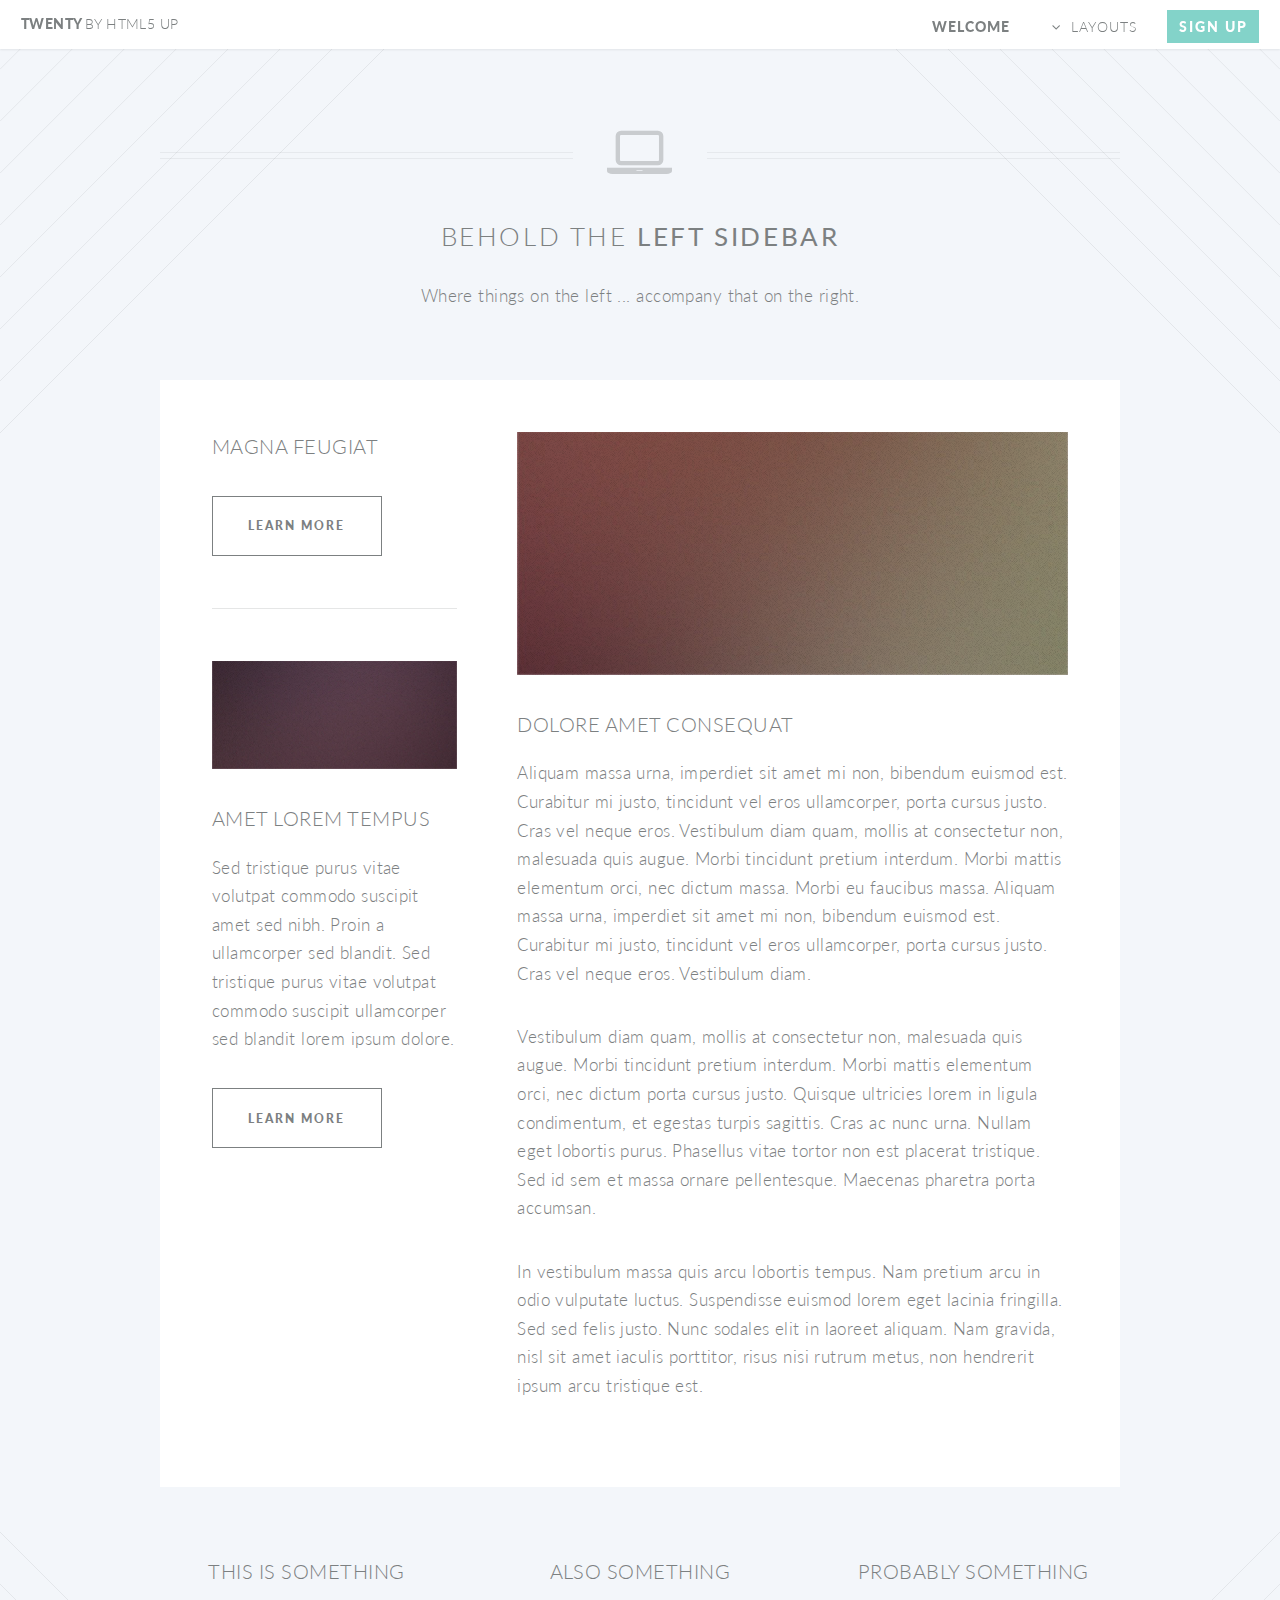
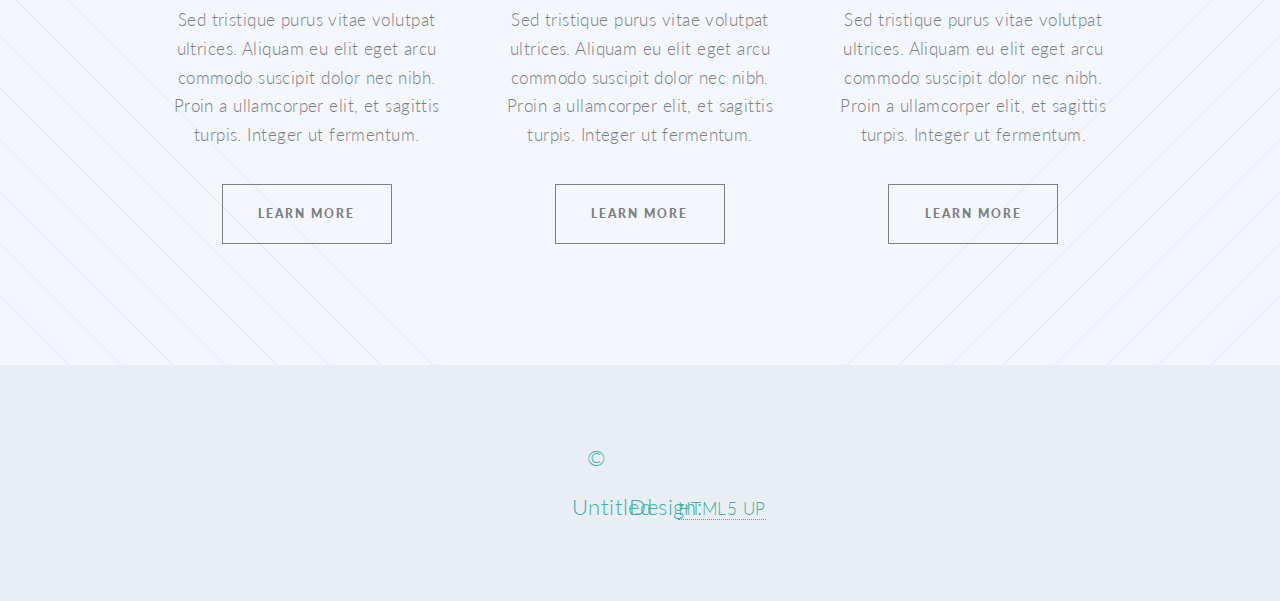
==== commit 8094489d: "p4" ====
--- a/left-sidebar.html
+++ b/left-sidebar.html
@@ -29,15 +29,11 @@
 									<li><a href="left-sidebar.html">Left Sidebar</a></li>
 									<li><a href="right-sidebar.html">Right Sidebar</a></li>
 									<li><a href="no-sidebar.html">No Sidebar</a></li>
-									<li><a href="contact.html">Contact</a></li>
-									<li class="submenu">
+									<li><a href="contact.html">Contact</a></li> <li class="submenu">
 										<a href="#">Submenu</a>
 										<ul>
 											<li><a href="#">Dolore Sed</a></li>
 											<li><a href="#">Consequat</a></li>
-											<li><a href="#">Lorem Magna</a></li>
-											<li><a href="#">Sed Magna</a></li>
-											<li><a href="#">Ipsum Nisl</a></li>
 										</ul>
 									</li>
 								</ul>
@@ -68,7 +64,7 @@
 												<header>
 													<h3>Magna Feugiat</h3>
 												</header>
-												<p>Sed tristique purus vitae volutpat commodo suscipit amet sed nibh. Proin a ullamcorper sed blandit. Sed tristique purus vitae volutpat commodo suscipit ullamcorper commodo suscipit amet sed nibh. Proin a ullamcorper sed blandit..</p>
+												<p></p>
 												<footer>
 													<ul class="buttons">
 														<li><a href="#" class="button small">Learn More</a></li>
@@ -167,13 +163,7 @@
 				<footer id="footer">
 
 					<ul class="icons">
-						<li><a href="#" class="icon circle fa-twitter"><span class="label">Twitter</span></a></li>
-						<li><a href="#" class="icon circle fa-facebook"><span class="label">Facebook</span></a></li>
-						<li><a href="#" class="icon circle fa-google-plus"><span class="label">Google+</span></a></li>
-						<li><a href="#" class="icon circle fa-github"><span class="label">Github</span></a></li>
-						<li><a href="#" class="icon circle fa-dribbble"><span class="label">Dribbble</span></a></li>
-					</ul>
-
+						<li><a href="#" class="icon circle fa-twi
 					<ul class="copyright">
 						<li>&copy; Untitled</li><li>Design: <a href="http://html5up.net">HTML5 UP</a></li>
 					</ul>
@@ -193,4 +183,4 @@
 			<script src="assets/js/main.js"></script>
 
 	</body>
-</html>+</html>
--- a/assets/css/main.css
+++ b/assets/css/main.css
@@ -2394,11 +2394,11 @@
 
 	#banner {
 		background-attachment: scroll, scroll, scroll, fixed;
-		background-color: #645862;
-		background-image: url("images/light-bl.svg"), url("images/light-br.svg"), url("images/overlay.png"), url("../../images/banner.jpg");
+filter: progid:DXImageTransform.Microsoft.gradient( startColorstr='#2ea3d1', endColorstr='#ffffff', GradientType=1 );
 		background-position: bottom left, bottom right, top left, top center;
 		background-repeat: no-repeat, no-repeat, repeat, no-repeat;
 		background-size: 25em, 25em, auto, cover;
+		background:#3CDAB9  ;
 		color: #fff;
 		cursor: default;
 		padding: 6em 0;
@@ -3193,4 +3193,4 @@
 				height: 34px;
 			}
 
-	}+	}
--- a/assets/css/ie8.css
+++ b/assets/css/ie8.css
@@ -15,7 +15,7 @@
 /* Banner */
 
 	#banner {
-		background-image: url("../../images/banner.jpg");
+		background-image: url("https://sites.psu.edu/aspsy/files/2017/02/global-warming-27fy95f.jpg";
 		background-repeat: no-repeat;
 		background-size: cover;
 		background-position: auto;
@@ -34,4 +34,4 @@
 		background-size: cover;
 		background-position: auto;
 		-ms-behavior: url("assets/js/ie/backgroundsize.min.htc");
-	}+	}
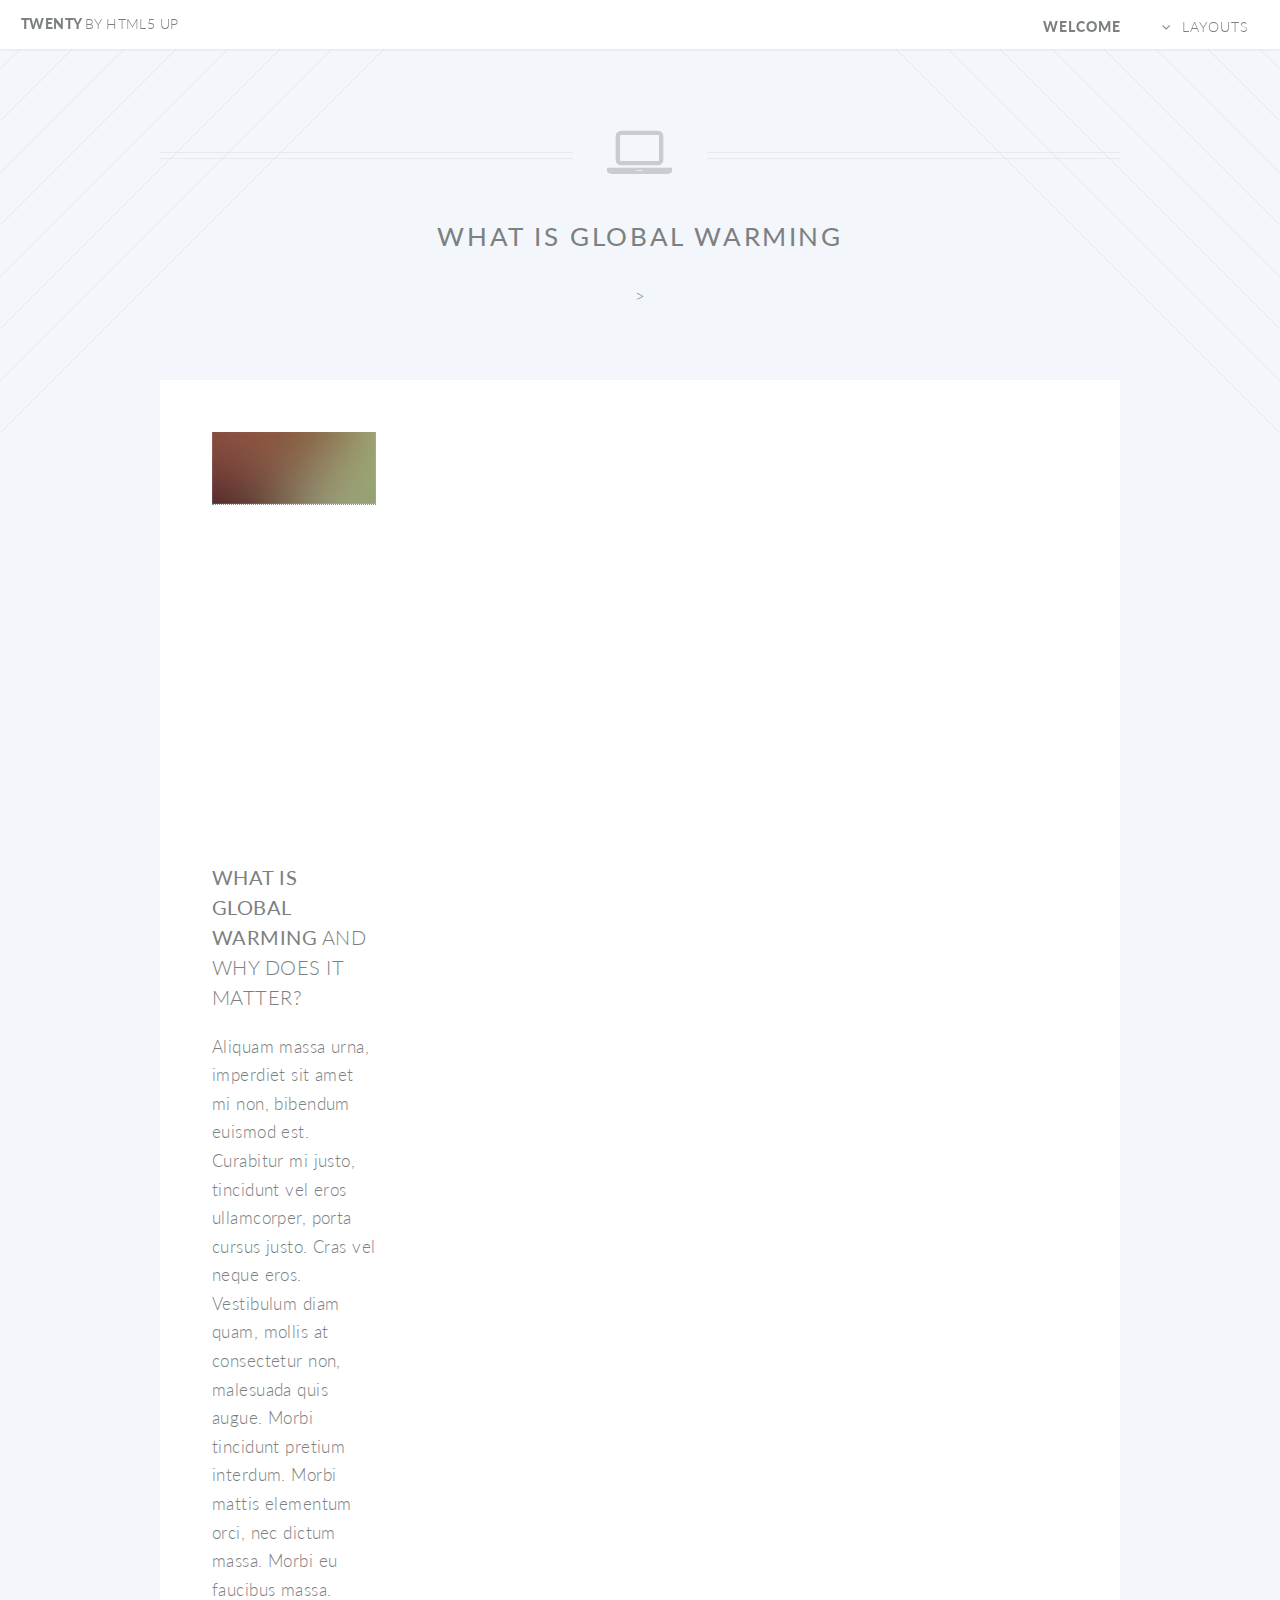
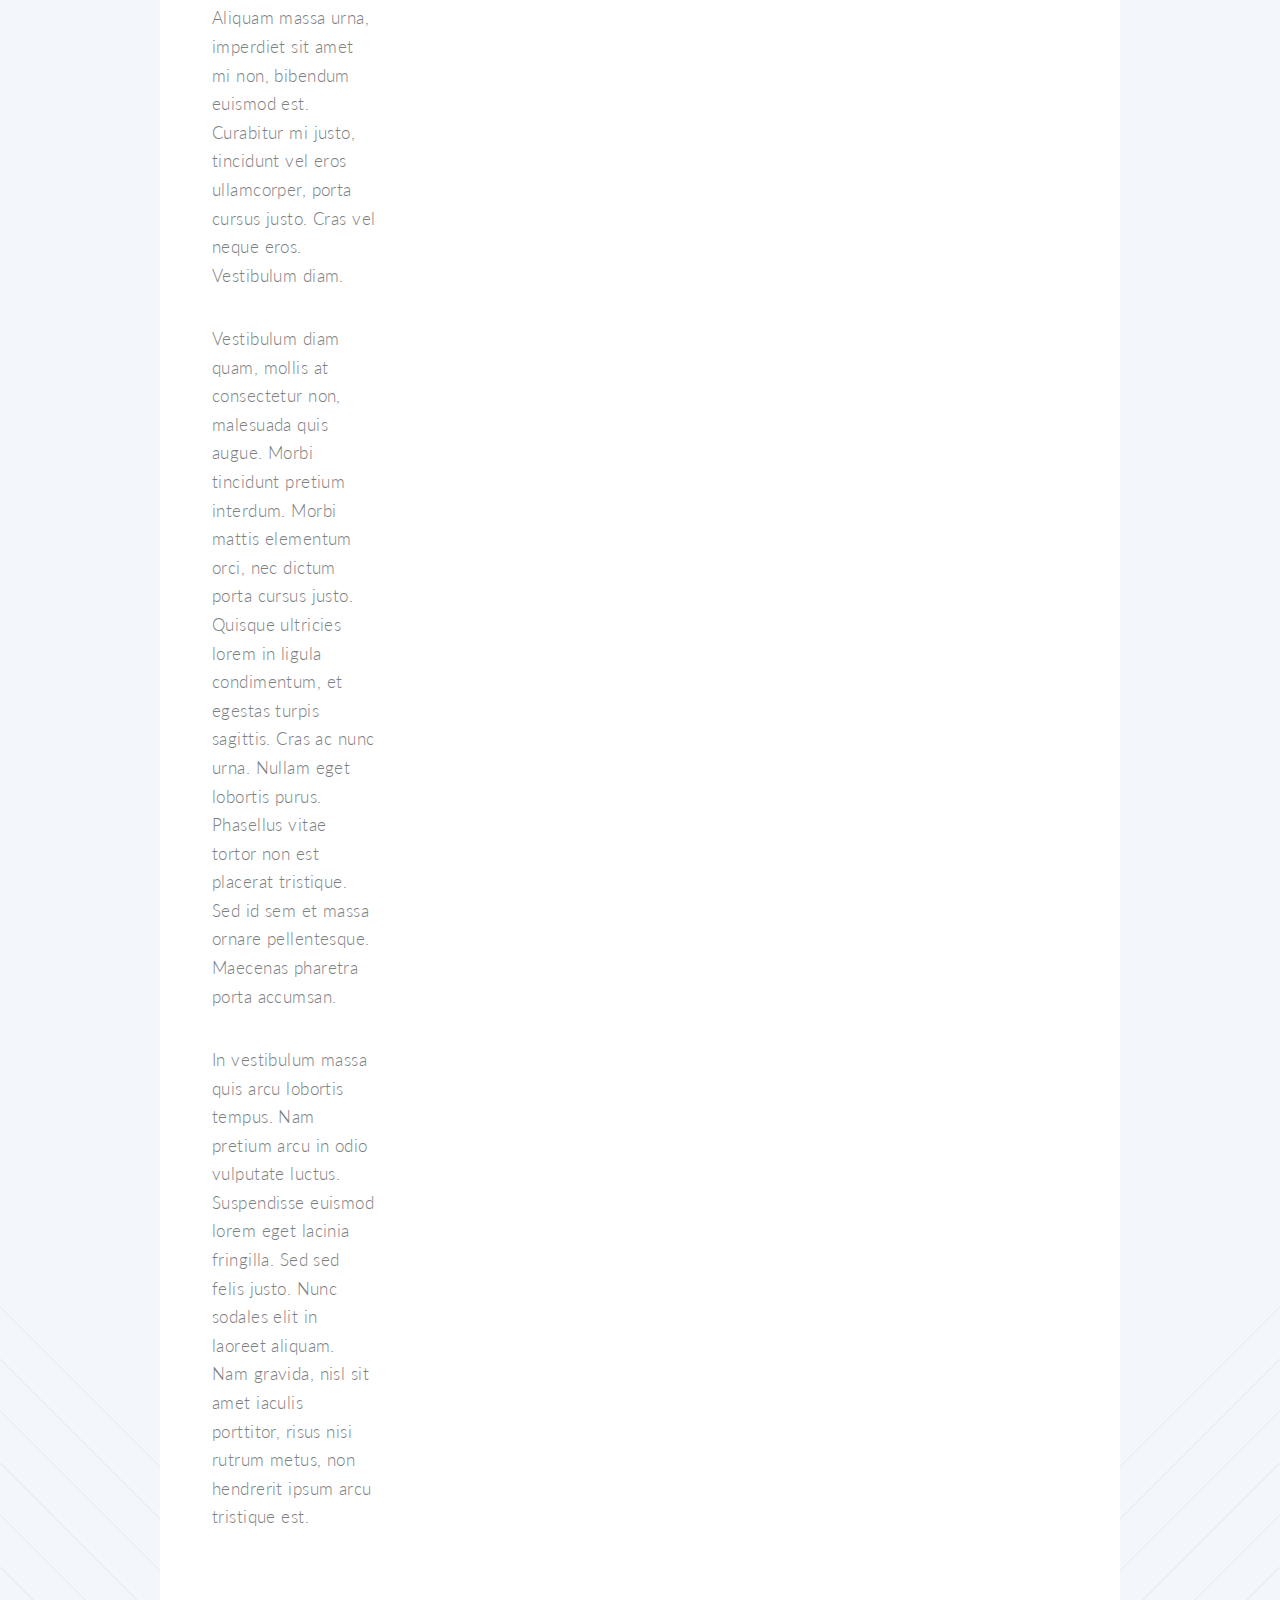
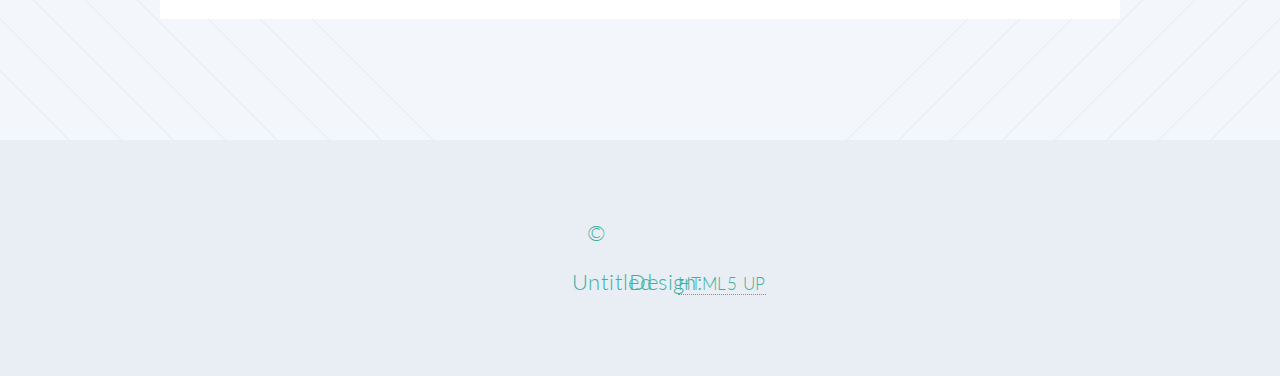
==== commit e383e8b3: "p5" ====
--- a/left-sidebar.html
+++ b/left-sidebar.html
@@ -6,7 +6,7 @@
 -->
 <html>
 	<head>
-		<title>Left Sidebar - Twenty by HTML5 UP</title>
+		<title>What is Global Warming</title>
 		<meta charset="utf-8" />
 		<meta name="viewport" content="width=device-width, initial-scale=1" />
 		<!--[if lte IE 8]><script src="assets/js/ie/html5shiv.js"></script><![endif]-->
@@ -26,20 +26,13 @@
 							<li class="submenu">
 								<a href="#">Layouts</a>
 								<ul>
-									<li><a href="left-sidebar.html">Left Sidebar</a></li>
-									<li><a href="right-sidebar.html">Right Sidebar</a></li>
-									<li><a href="no-sidebar.html">No Sidebar</a></li>
-									<li><a href="contact.html">Contact</a></li> <li class="submenu">
-										<a href="#">Submenu</a>
-										<ul>
-											<li><a href="#">Dolore Sed</a></li>
-											<li><a href="#">Consequat</a></li>
+									<li><a href="left-sidebar.html">What is global warming?</a></li>
+									<li><a href="right-sidebar.html">How to prevent it</a></li>
+									<li><a href="no-sidebar.html">Myth's and Facts</a></li>
+									<li class="submenu">
+											<li><a href="#">global footprint</a></li>
+
 										</ul>
-									</li>
-								</ul>
-							</li>
-							<li><a href="#" class="button special">Sign Up</a></li>
-						</ul>
 					</nav>
 				</header>
 
@@ -48,8 +41,8 @@
 
 					<header class="special container">
 						<span class="icon fa-laptop"></span>
-						<h2><!--[-->Behold the<!--]--> <strong><!--[-->Left Sidebar<!--]--></strong></h2>
-						<p><!--[-->Where things on the left ... accompany that on the right.<!--]--></p>
+						<h2> <strong>What is Global Warming</strong></h2>
+						<p>></p>
 					</header>
 
 					<!-- One -->
@@ -59,34 +52,7 @@
 								<div class="4u 12u(narrower)">
 
 									<!-- Sidebar -->
-										<div class="sidebar">
-											<section>
-												<header>
-													<h3>Magna Feugiat</h3>
-												</header>
-												<p></p>
-												<footer>
-													<ul class="buttons">
-														<li><a href="#" class="button small">Learn More</a></li>
-													</ul>
-												</footer>
-											</section>
 
-											<section>
-												<a href="#" class="image featured"><img src="images/pic03.jpg" alt="" /></a>
-												<header>
-													<h3>Amet Lorem Tempus</h3>
-												</header>
-												<p>Sed tristique purus vitae volutpat commodo suscipit amet sed nibh. Proin a ullamcorper sed blandit. Sed tristique purus vitae volutpat commodo suscipit ullamcorper sed blandit lorem ipsum dolore.</p>
-												<footer>
-													<ul class="buttons">
-														<li><a href="#" class="button small">Learn More</a></li>
-													</ul>
-												</footer>
-											</section>
-										</div>
-
-								</div>
 								<div class="8u 12u(narrower) important(narrower)">
 
 									<!-- Content -->
@@ -94,9 +60,11 @@
 											<section>
 												<a href="#" class="image featured"><img src="images/pic02.jpg" alt="" /></a>
 												<header>
-													<h3>Dolore Amet Consequat</h3>
+
 												</header>
-												<p>Aliquam massa urna, imperdiet sit amet mi non, bibendum euismod est. Curabitur mi justo, tincidunt vel eros ullamcorper, porta cursus justo. Cras vel neque eros. Vestibulum diam quam, mollis at consectetur non, malesuada quis augue. Morbi tincidunt pretium interdum. Morbi mattis elementum orci, nec dictum massa. Morbi eu faucibus massa. Aliquam massa urna, imperdiet sit amet mi non, bibendum euismod est. Curabitur mi justo, tincidunt vel eros ullamcorper, porta cursus justo. Cras vel neque eros. Vestibulum diam.</p>
+												<iframe width="560" height="315" src="https://www.youtube.com/embed/oJAbATJCugs" frameborder="0" allowfullscreen></iframe>
+											<h3><strong> What is global warming</strong> and why does it matter? </h3>
+											<p>Aliquam massa urna, imperdiet sit amet mi non, bibendum euismod est. Curabitur mi justo, tincidunt vel eros ullamcorper, porta cursus justo. Cras vel neque eros. Vestibulum diam quam, mollis at consectetur non, malesuada quis augue. Morbi tincidunt pretium interdum. Morbi mattis elementum orci, nec dictum massa. Morbi eu faucibus massa. Aliquam massa urna, imperdiet sit amet mi non, bibendum euismod est. Curabitur mi justo, tincidunt vel eros ullamcorper, porta cursus justo. Cras vel neque eros. Vestibulum diam.</p>
 												<p>Vestibulum diam quam, mollis at consectetur non, malesuada quis augue. Morbi tincidunt pretium interdum. Morbi mattis elementum orci, nec dictum porta cursus justo. Quisque ultricies lorem in ligula condimentum, et egestas turpis sagittis. Cras ac nunc urna. Nullam eget lobortis purus. Phasellus vitae tortor non est placerat tristique. Sed id sem et massa ornare pellentesque. Maecenas pharetra porta accumsan. </p>
 												<p>In vestibulum massa quis arcu lobortis tempus. Nam pretium arcu in odio vulputate luctus. Suspendisse euismod lorem eget lacinia fringilla. Sed sed felis justo. Nunc sodales elit in laoreet aliquam. Nam gravida, nisl sit amet iaculis porttitor, risus nisi rutrum metus, non hendrerit ipsum arcu tristique est.</p>
 											</section>
@@ -107,53 +75,7 @@
 						</section>
 
 					<!-- Two -->
-						<section class="wrapper style1 container special">
-							<div class="row">
-								<div class="4u 12u(narrower)">
 
-									<section>
-										<header>
-											<h3><!--[-->This is Something<!--]--></h3>
-										</header>
-										<p>Sed tristique purus vitae volutpat ultrices. Aliquam eu elit eget arcu commodo suscipit dolor nec nibh. Proin a ullamcorper elit, et sagittis turpis. Integer ut fermentum.</p>
-										<footer>
-											<ul class="buttons">
-												<li><a href="#" class="button small">Learn More</a></li>
-											</ul>
-										</footer>
-									</section>
-
-								</div>
-								<div class="4u 12u(narrower)">
-
-									<section>
-										<header>
-											<h3><!--[-->Also Something<!--]--></h3>
-										</header>
-										<p>Sed tristique purus vitae volutpat ultrices. Aliquam eu elit eget arcu commodo suscipit dolor nec nibh. Proin a ullamcorper elit, et sagittis turpis. Integer ut fermentum.</p>
-										<footer>
-											<ul class="buttons">
-												<li><a href="#" class="button small">Learn More</a></li>
-											</ul>
-										</footer>
-									</section>
-
-								</div>
-								<div class="4u 12u(narrower)">
-
-									<section>
-										<header>
-											<h3><!--[-->Probably Something<!--]--></h3>
-										</header>
-										<p>Sed tristique purus vitae volutpat ultrices. Aliquam eu elit eget arcu commodo suscipit dolor nec nibh. Proin a ullamcorper elit, et sagittis turpis. Integer ut fermentum.</p>
-										<footer>
-											<ul class="buttons">
-												<li><a href="#" class="button small">Learn More</a></li>
-											</ul>
-										</footer>
-									</section>
-
-								</div>
 							</div>
 						</section>
 
--- a/assets/css/main.css
+++ b/assets/css/main.css
@@ -1778,12 +1778,15 @@
 /* Image */
 
 	.image {
+		background: url("http://sites.psu.edu/siowfa15/wp-content/uploads/sites/29639/2015/09/Antarctic-melting-glaciers.jpg")
 		border: 0;
 		position: relative;
+		height:50%;
+		
 	}
 
 		.image:before {
-			background: url("images/overlay.png");
+			background: url();
 			content: '';
 			height: 100%;
 			left: 0;
@@ -2398,8 +2401,10 @@
 		background-position: bottom left, bottom right, top left, top center;
 		background-repeat: no-repeat, no-repeat, repeat, no-repeat;
 		background-size: 25em, 25em, auto, cover;
-		background:#3CDAB9  ;
-		color: #fff;
+		background-image:url("https://www.xmple.com/wallpaper/blue-gradient-white-linear-1920x1080-c2-87cefa-ffffff-a-105-f-14.svg") ;
+		background-position: center;
+		background-size: cover;
+		background-image: repeating-linear-gradient();
 		cursor: default;
 		padding: 6em 0;
 		text-align: center;
@@ -2414,8 +2419,6 @@
 			-webkit-animation-fill-mode: forwards;
 			-ms-animation-fill-mode: forwards;
 			animation-fill-mode: forwards;
-			background: rgba(52, 27, 43, 0.5);
-			color: #fff;
 			display: inline-block;
 			opacity: 0;
 			padding: 3em;
@@ -2677,7 +2680,7 @@
 		/* Banner */
 
 			#banner {
-				background-size: 15em, 15em, auto, cover;
+				/*background-size: 15em, 15em, auto, cover;*/
 			}
 
 		/* Main */
